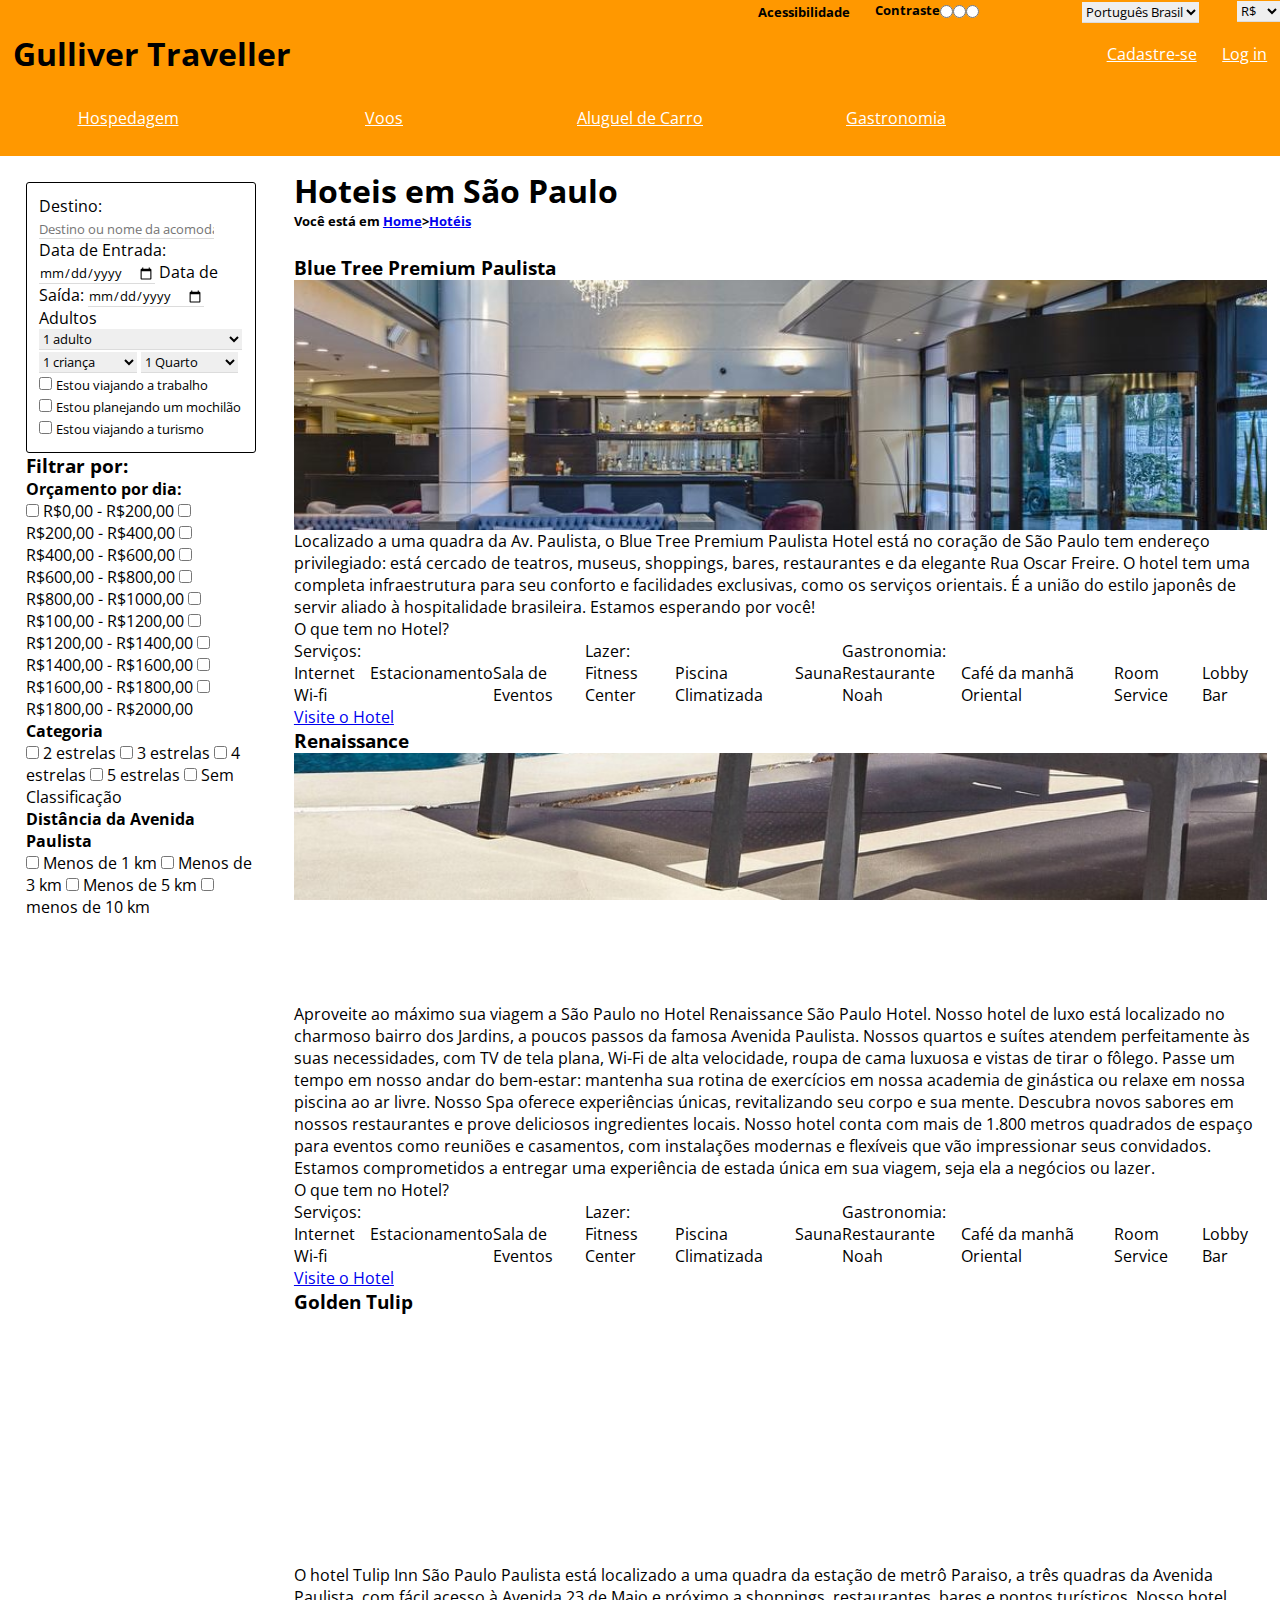
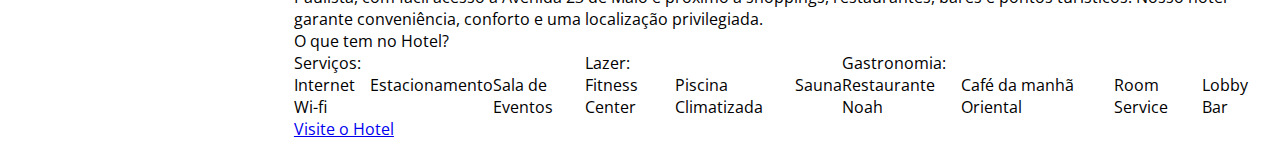
==== index.html @ 21f1c584 "estilização geral" ====
<!DOCTYPE html>
<html lang="pt-br">

<head>
    <meta charset="UTF-8">
    <meta http-equiv="X-UA-Compatible" content="IE=edge">
    <meta name="viewport" content="width=device-width, initial-scale=1.0">
    <title>Hotéis - Gulliver Traveller</title>
    <link rel="stylesheet" href="./css/style.css">
    <link rel="stylesheet" href="https://cdnjs.cloudflare.com/ajax/libs/font-awesome/5.15.3/css/all.min.css"
        integrity="sha512-iBBXm8fW90+nuLcSKlbmrPcLa0OT92xO1BIsZ+ywDWZCvqsWgccV3gFoRBv0z+8dLJgyAHIhR35VZc2oM/gI1w=="
        crossorigin="anonymous" />
</head>

<body>
    <!-- CABEÇALHO -->
    <header class="cabecalho">
        <!-- ACESSIBILIDADE -->
        <section class="acessibilidade">
            <h2>Acessibilidade</h2>
            <div class="acessibilidade__contraste">
                <!-- 3 contrastes para a aplicação -->
                <h5>Contraste</h5>
                <label class="contraste1">
                    <input type="radio" name="radio">
                </label>
                <label class="contraste2">
                    <input type="radio" name="radio">
                </label>
                <label class="contraste3">
                    <input type="radio" name="radio">
                </label>
            </div>
            <div class="acessibilidade__fonte">
                <div class="acessibilidade__fonte--menos">
                    <i class="fas fa-search-minus"></i>
                </div>
                <div class="acessibilidade__fonte--mais">
                    <i class="fas fa-search-plus"></i>
                </div>
            </div>
            <div class="acessibilidade__idioma">
                <select name="idiomas" id="idiomas">
                    <option value="pt-br">Português Brasil</option>
                    <option value="en">Inglês</option>
                    <option value="sp">Espanhol</option>
                    <option value="fr">Francês</option>
                </select>
            </div>
            <div class="acessibilidade__moeda"></div>
                <select name="moeda" id="moeda">
                    <option value="real">R$</option>
                    <option value="dollar">US$</option>
                    <option value="euro">€</i></option>
                    <option value="libra">£</i></option>
                </select>
            </section>
            <!-- LOGO, CADASTRO, LOG IN -->
        <section class="homeLogin">
            <div class="homeLogin__logo">
                <h1>Gulliver Traveller</h1>
            </div>
            <ul>
                <li class="homeLogin__item"><a href="#">Cadastre-se</a></li>
                <li class="homeLogin__item"><a href="#">Log in</a></li>
            </ul>
        </section>
        <!-- BARRA DE NAVEGAÇÃO  -->
        <nav class="navbar">
            <ul>
                <li class="navbar__item"><a href="#"><i class="fas fa-bed"></i> Hospedagem</a></li>
                <li class="navbar__item"><a href="#"><i class="fas fa-plane-departure"></i> Voos</a></li>
                <li class="navbar__item"><a href="#"><i class="fas fa-plane-departure"></i> Aluguel de Carro</a></li>
                <li class="navbar__item"><a href="#"><i class="fas fa-utensils"></i> Gastronomia</a></li>
            </ul>
        </nav>
    </header>
    <main>
        <aside class="leftbar">
            <section class="pesquisar">
                <form action="#">
                    <label for="destino">Destino:</label>
                    <input type="text" placeholder="Destino ou nome da acomodação" id="destino">
                    <label for="dataEntrada">Data de Entrada:</label>
                    <input type="date" id="dataEntrada">
                    <label for="dataSaida">Data de Saída:</label>
                    <input type="date" id="dataSaida">
                    <label for="adultos">Adultos</label>
                    <select name="adultos" id="adultos" class="pesquisar__adultos">
                        <option value="adult1">1 adulto</option>
                        <option value="adult2">2 adulto</option>
                        <option value="adult3">3 adulto</option>
                        <option value="adult4">4 adulto</option>
                        <option value="adult5">5 adulto</option>
                        <option value="adult6">6 adulto</option>
                        <option value="adult7">7 adulto</option>
                        <option value="adult8">8 adulto</option>
                        <option value="adult9">9 adulto</option>
                        <option value="adult10">10 adulto</option>
                        <option value="adult11">11 adulto</option>
                        <option value="adult12">12 adulto</option>
                        <option value="adult13">13 adulto</option>
                        <option value="adult14">14 adulto</option>
                        <option value="adult15">15 adulto</option>
                        <option value="adult16">16 adulto</option>
                        <option value="adult17">17 adulto</option>
                        <option value="adult18">18 adulto</option>
                        <option value="adult19">19 adulto</option>
                        <option value="adult20">20 adulto</option>
                    </select>
                    <select name="criancas" id="criancas" class="pesquisar__criancas">
                        <option value="crianca1">1 criança</option>
                        <option value="crianca2">2 crianças</option>
                        <option value="crianca3">3 crianças</option>
                        <option value="crianca4">4 crianças</option>
                        <option value="crianca5">5 crianças</option>
                        <option value="crianca6">6 crianças</option>
                        <option value="crianca7">7 crianças</option>
                        <option value="crianca8">8 crianças</option>
                        <option value="crianca9">9 crianças</option>
                        <option value="crianca10">10 crianças</option>
                        <option value="crianca11">11 crianças</option>
                        <option value="crianca12">12 crianças</option>
                        <option value="crianca13">13 crianças</option>
                        <option value="crianca14">14 crianças</option>
                        <option value="crianca15">15 crianças</option>
                        <option value="crianca16">16 crianças</option>
                        <option value="crianca17">17 crianças</option>
                        <option value="crianca18">18 crianças</option>
                        <option value="crianca19">19 crianças</option>
                        <option value="crianca20">20 crianças</option>
                    </select>
                    <select name="quartos" id="quartos" class="pesquisar__quartos">
                        <option value="quarto1">1 Quarto</option>
                        <option value="quarto2">2 Quartos</option>
                        <option value="quarto3">3 Quartos</option>
                        <option value="quarto4">4 Quartos</option>
                        <option value="quarto5">5 Quartos</option>
                        <option value="quarto6">6 Quartos</option>
                        <option value="quarto7">7 Quartos</option>
                        <option value="quarto8">8 Quartos</option>
                        <option value="quarto9">9 Quartos</option>
                        <option value="quarto10">10 Quartos</option>
                    </select>
                    <article class="tipodeviagem">
                        <div class="trabalho">
                            <input type="checkbox" id="trabalho">
                            <label for="trabalho">Estou viajando a trabalho</label>
                        </div>
                        <div class="mochilao">
                            <input type="checkbox" id="mochilao">
                            <label for="mochilao">Estou planejando um mochilão</label>
                        </div>
                        <div class="turismo">
                            <input type="checkbox" id="trabalho">
                            <label for="trabalho">Estou viajando a turismo</label>
                        </div>
                    </article>
                </form>
            </section>
            <section class="filtros">
                <h3>Filtrar por:</h3>
                <div class="preco">
                    <h4>Orçamento por dia:</h4>
                    <div class="preco__opcoes"></div>
                    <input type="checkbox" name="preco" id="ate200">
                    <label for="ate200">R$0,00 - R$200,00</label>
                    <input type="checkbox" name="preco" id="ate400">
                    <label for="ate400">R$200,00 - R$400,00</label>
                    <input type="checkbox" name="preco" id="ate600">
                    <label for="ate600">R$400,00 - R$600,00</label>
                    <input type="checkbox" name="preco" id="ate800">
                    <label for="ate800">R$600,00 - R$800,00</label>
                    <input type="checkbox" name="preco" id="ate1000">
                    <label for="ate1000">R$800,00 - R$1000,00</label>
                    <input type="checkbox" name="preco" id="ate1200">
                    <label for="ate1200">R$100,00 - R$1200,00</label>
                    <input type="checkbox" name="preco" id="ate1400">
                    <label for="ate1400">R$1200,00 - R$1400,00</label>
                    <input type="checkbox" name="preco" id="ate1600">
                    <label for="ate1600">R$1400,00 - R$1600,00</label>
                    <input type="checkbox" name="preco" id="ate1800">
                    <label for="ate1800">R$1600,00 - R$1800,00</label>
                    <input type="checkbox" name="preco" id="ate2000">
                    <label for="ate2000">R$1800,00 - R$2000,00</label>
                </div>
                </div>
                <div class="categoria">
                    <h4>Categoria</h4>
                    <input type="checkbox" name="categoria" id="2estrelas">
                    <label for="2estrelas">2 estrelas</label>
                    <input type="checkbox" name="categoria" id="3eestrelas">
                    <label for="3eestrelas">3 estrelas</label>
                    <input type="checkbox" name="categoria" id="4estrelas">
                    <label for="4estrelas">4 estrelas</label>
                    <input type="checkbox" name="categoria" id="5estrelas">
                    <label for="5estrelas">5 estrelas</label>
                    <input type="checkbox" name="categoria" id="semClassificacao">
                    <label for="semClassificacao">Sem Classificação</label>
                </div>
                <div class="distancia">
                    <h4>Distância da Avenida Paulista</h4>
                        <input type="checkbox" name="categoria" id="1km">
                        <label for="1km">Menos de 1 km</label>
                        <input type="checkbox" name="categoria" id="3km">
                        <label for="3km">Menos de 3 km</label>
                        <input type="checkbox" name="categoria" id="5km">
                        <label for="5km">Menos de 5 km</label>
                        <input type="checkbox" name="categoria" id="10km">
                        <label for="10km">menos de 10 km</label>
                </div>
            </section>
        </aside>
        <!-- CONTEÚDO PRINCIPAL -->
        <section class="content">
            <div class="ondeestou">
                <h1>Hoteis em São Paulo</h1>
                <h2>Você está em <a href="#">Home</a>><a href="#">Hotéis</a>
            </div>

            <h3>Blue Tree Premium Paulista </h3>
            <div class="hot">
                <div class="parallax__bluetree">

                </div>
                <!-- <img src="../imgs/hoteis/blutree.png" alt=""> -->
                <div class="txt">
                    <p>Localizado a uma quadra da Av. Paulista, o Blue Tree Premium Paulista Hotel está no coração de
                        São Paulo tem endereço privilegiado: está cercado de teatros, museus, shoppings, bares,
                        restaurantes e da elegante Rua Oscar Freire. O hotel tem uma completa infraestrutura para seu
                        conforto e facilidades exclusivas, como os serviços orientais. É a união do estilo japonês de
                        servir aliado à hospitalidade brasileira. Estamos esperando por você!</p>
                    <p>O que tem no Hotel?</p>
                    <ul class="list__servicos">
                        <li>
                            <div class="list__header">Serviços:</div>
                            <ul class="list__item">
                                <li>Internet Wi-fi</li>
                                <li>Estacionamento</li>
                                <li>Sala de Eventos</li>
                            </ul>
                        </li>
                        <li>
                            <div class="list__header">Lazer:</div>
                            <ul class="list__item">
                                <li>Fitness Center</li>
                                <li>Piscina Climatizada</li>
                                <li>Sauna</li>
                            </ul>
                        </li>
                        <li>
                            <div class="list__header">Gastronomia:</div>
                            <ul class="list__item">
                                <li>Restaurante Noah</li>
                                <li>Café da manhã Oriental</li>
                                <li>Room Service</li>
                                <li>Lobby Bar</li>
                            </ul>
                        </li>
                    </ul>
                    <a href="https://www.bluetree.com.br/hotel/blue-tree-premium-paulista/" target="_blank">Visite o
                        Hotel</a>
                </div>
            </div>
            <h3>Renaissance</h3>
            <div class="hot">
                <div class="parallax__renaissance">

                </div>
                <!-- <img src="../imgs/hoteis/renaissance.jpg" alt=""> -->
                <div class="txt">
                    <p>Aproveite ao máximo sua viagem a São Paulo no Hotel Renaissance São Paulo Hotel. Nosso hotel de
                        luxo está localizado no charmoso bairro dos Jardins, a poucos passos da famosa Avenida Paulista.
                        Nossos quartos e suítes atendem perfeitamente às suas necessidades, com TV de tela plana, Wi-Fi
                        de alta velocidade, roupa de cama luxuosa e vistas de tirar o fôlego. Passe um tempo em nosso
                        andar do bem-estar: mantenha sua rotina de exercícios em nossa academia de ginástica ou relaxe
                        em nossa piscina ao ar livre. Nosso Spa oferece experiências únicas, revitalizando seu corpo e
                        sua mente. Descubra novos sabores em nossos restaurantes e prove deliciosos ingredientes locais.
                        Nosso hotel conta com mais de 1.800 metros quadrados de espaço para eventos como reuniões e
                        casamentos, com instalações modernas e flexíveis que vão impressionar seus convidados. Estamos
                        comprometidos a entregar uma experiência de estada única em sua viagem, seja ela a negócios ou
                        lazer.</p>
                    <p>O que tem no Hotel?</p>
                    <ul class="list__servicos">
                        <li>
                            <div class="list__header">Serviços:</div>
                            <ul class="list__item">
                                <li>Internet Wi-fi</li>
                                <li>Estacionamento</li>
                                <li>Sala de Eventos</li>
                            </ul>
                        </li>
                        <li>
                            <div class="list__header">Lazer:</div>
                            <ul class="list__item">
                                <li>Fitness Center</li>
                                <li>Piscina Climatizada</li>
                                <li>Sauna</li>
                            </ul>
                        </li>
                        <li>
                            <div class="list__header">Gastronomia:</div>
                            <ul class="list__item">
                                <li>Restaurante Noah</li>
                                <li>Café da manhã Oriental</li>
                                <li>Room Service</li>
                                <li>Lobby Bar</li>
                            </ul>
                        </li>
                    </ul>
                    <a href="https://www.marriott.com.br/hotels/travel/saobr-renaissance-sao-paulo-hotel/"
                        target="_blank">Visite o Hotel</a>
                </div>
            </div>
            <h3>Golden Tulip</h3>
            <div class="hot">
                <div class="parallax__goldentulip">

                </div>
                <!-- <img src="../imgs/hoteis/renaissance.jpg" alt=""> -->
                <div class="txt">
                    <p>O hotel Tulip Inn São Paulo Paulista está localizado a uma quadra da estação de metrô Paraiso, a
                        três quadras da Avenida Paulista, com fácil acesso à Avenida 23 de Maio e próximo a shoppings,
                        restaurantes, bares e pontos turísticos. Nosso hotel garante conveniência, conforto e uma
                        localização privilegiada.</p>
                    <p>O que tem no Hotel?</p>
                    <ul class="list__servicos">
                        <li>
                            <div class="list__header">Serviços:</div>
                            <ul class="list__item">
                                <li>Internet Wi-fi</li>
                                <li>Estacionamento</li>
                                <li>Sala de Eventos</li>
                            </ul>
                        </li>
                        <li>
                            <div class="list__header">Lazer:</div>
                            <ul class="list__item">
                                <li>Fitness Center</li>
                                <li>Piscina Climatizada</li>
                                <li>Sauna</li>
                            </ul>
                        </li>
                        <li>
                            <div class="list__header">Gastronomia:</div>
                            <ul class="list__item">
                                <li>Restaurante Noah</li>
                                <li>Café da manhã Oriental</li>
                                <li>Room Service</li>
                                <li>Lobby Bar</li>
                            </ul>
                        </li>
                    </ul>
                    <a href="https://tulip-inn-sao-paulo-paulista.goldentulip.com/pt-br/" target="_blank">Visite o
                        Hotel</a>
                </div>
            </div>
        </section>
    </main>
</body>

</html>
---- css/style.css ----
@import url('https://fonts.googleapis.com/css2?family=Open+Sans:ital,wght@0,400;0,700;1,400&display=swap');

* {
    margin: 0;
    padding: 0;
    box-sizing: border-box;
    font-family: 'Open Sans', sans-serif;
}

.cabecalho {
    background-color: #ff9800;
}

.acessibilidade {
    display: flex;
    justify-content: flex-end;
    align-items: center;
}
.acessibilidade h2, .acessibilidade div{
    margin: 0 1vw;
}
.acessibilidade h2{
    font-size: 0.8em;
}
.acessibilidade__contraste, .acessibilidade__fonte {
    display: flex;
}


.homeLogin {
    display: flex;
    justify-content: space-between;
}

.homeLogin__logo,
.homeLogin__item {
    display: flex;
    align-items: center;
    justify-content: center;
    margin: 1vh 1vw;
}
.homeLogin__item a{
    color: #fff;
}
ul {
    display: flex;
    list-style: none;
}

main {
    display: flex;
}

.navbar__item {
    width: 20vw;
    height: 8vh;
    display: flex;
    justify-content: center;
    align-items: flex-end;
    padding-bottom: 3vh;
    
}

.navbar__item>a{
    color: #fff;
}
.navbar__item:hover{
    background-color: orangered;
    border-bottom: 1vh solid #fff;
}

.leftbar {
    margin: 2vw;
}

.pesquisar form {
    border: 1px solid black;
    padding: 1vw;
    border-radius: 3px;
}

.trabalho label,
.mochilao label,
.turismo label {
    font-size: .8em;
}

.pesquisar input,
select {
    border: none;
    border-bottom: 1px solid gainsboro;
}

.pesquisar__adultos {
    display: block;
    width: 100%;
}

.pesquisar__criancas {
    width: 48%;
}

.pesquisar__quartos {
    width: 48%;
}

/* CONTEUDO */
.content{
    padding: 1vw;
}
.ondeestou{
    margin-bottom: 2vw;
}
.ondeestou h2{
    font-size: 0.8em;
}
.parallax__renaissance {
    /* The image used */
    background-image: url("../img/hoteis/renaissance.jpg");

    /* Set a specific height */
    min-height: 250px;

    /* Create the parallax scrolling effect */
    background-attachment: fixed;
    background-position: center;
    background-repeat: no-repeat;
    background-size: cover;
}

.parallax__bluetree {
    background-image: url("../img/hoteis/bluetree1.jpg");
    min-height: 250px;
    background-attachment: fixed;
    background-position: center;
    background-repeat: no-repeat;
    background-size: cover;
}

.parallax__goldentulip {
    background-image: url("../img/hoteis/goldentulip.jpg");
    min-height: 250px;
    background-attachment: fixed;
    background-position: center;
    background-repeat: no-repeat;
    background-size: cover;
}
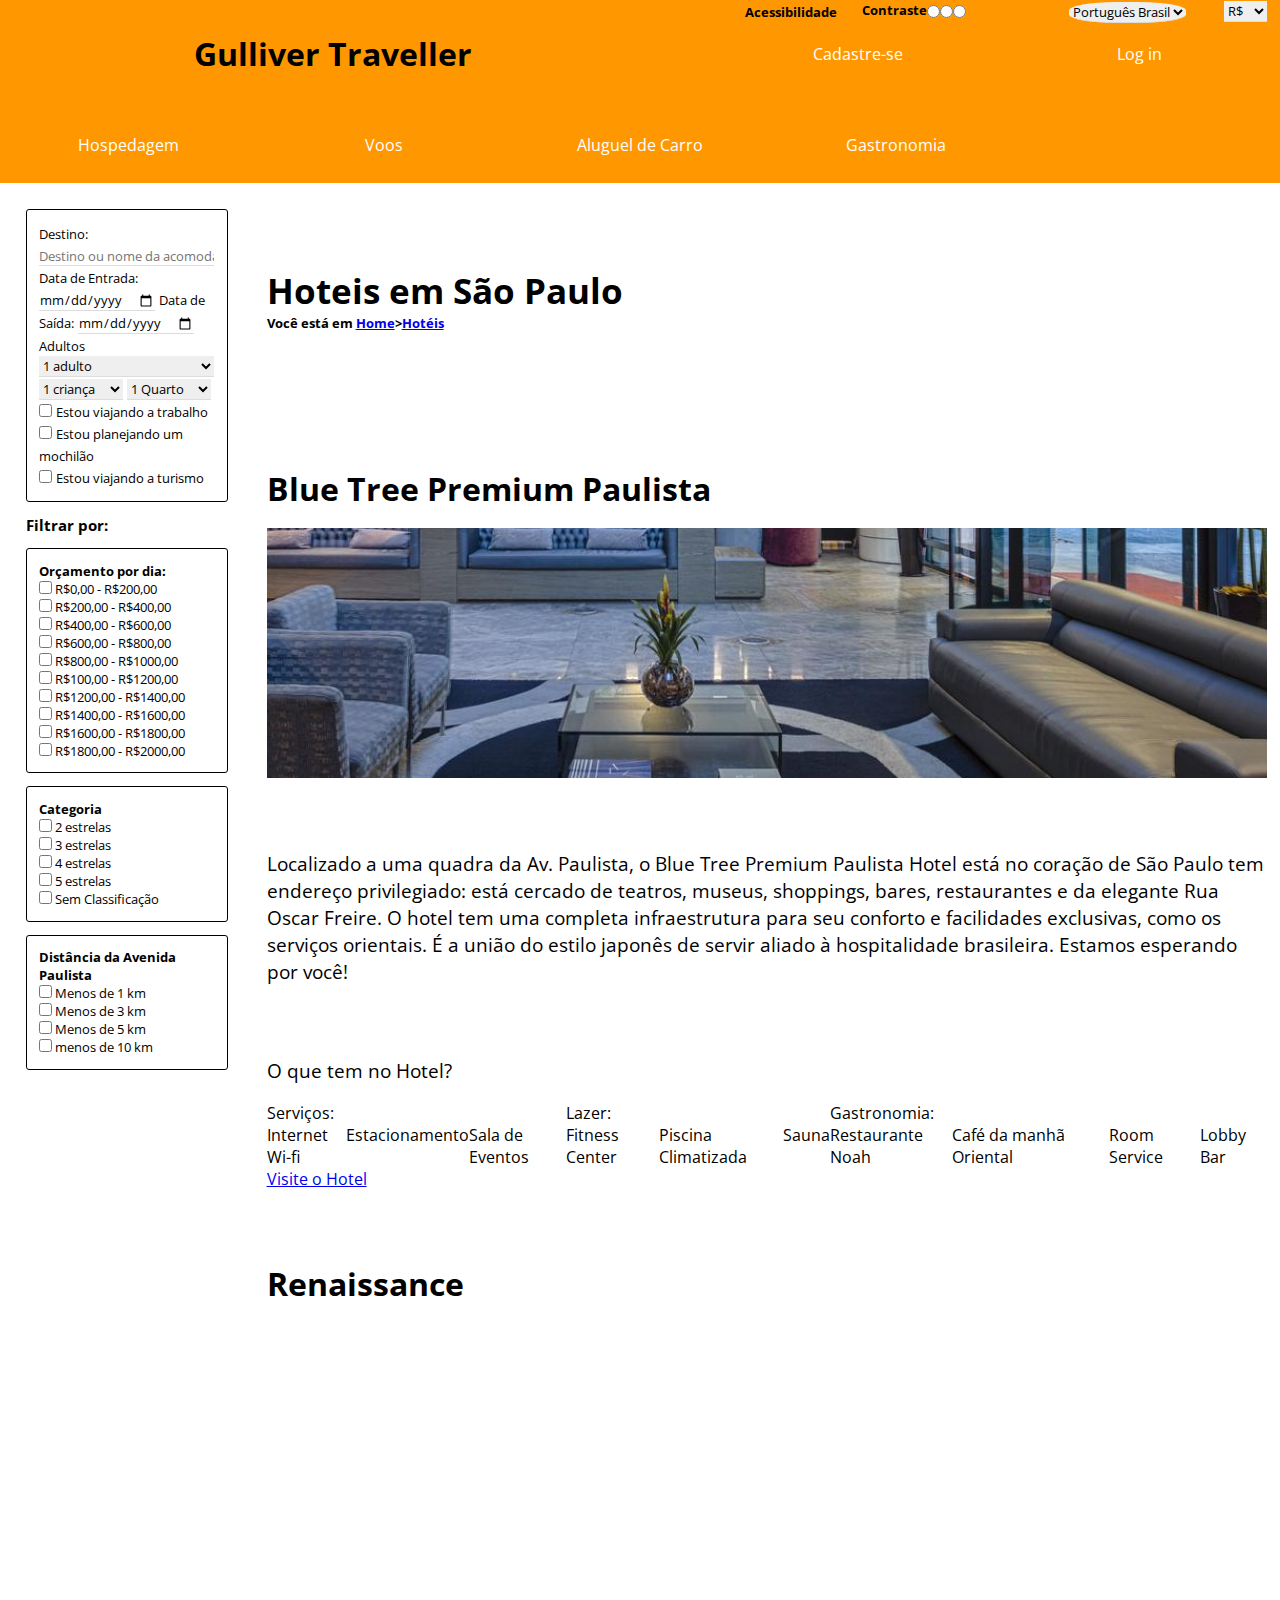
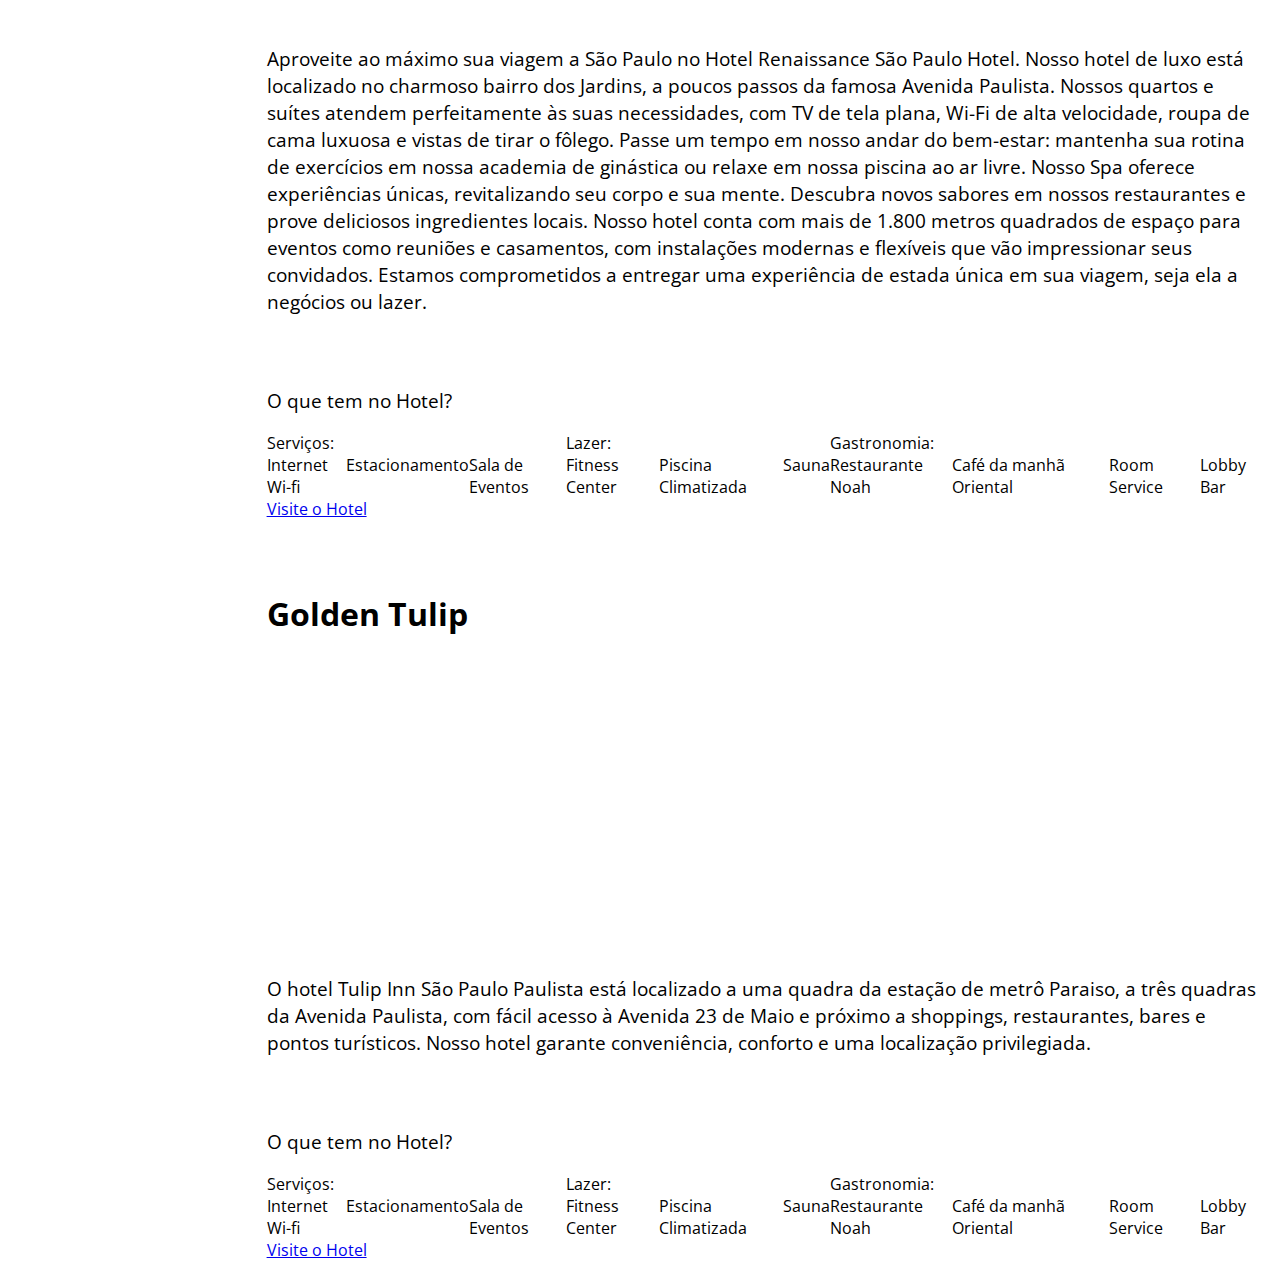
==== commit c1bf005a: "proximo passo, media query!" ====
--- a/index.html
+++ b/index.html
@@ -163,51 +163,89 @@
                 <div class="preco">
                     <h4>Orçamento por dia:</h4>
                     <div class="preco__opcoes"></div>
-                    <input type="checkbox" name="preco" id="ate200">
-                    <label for="ate200">R$0,00 - R$200,00</label>
-                    <input type="checkbox" name="preco" id="ate400">
-                    <label for="ate400">R$200,00 - R$400,00</label>
-                    <input type="checkbox" name="preco" id="ate600">
-                    <label for="ate600">R$400,00 - R$600,00</label>
-                    <input type="checkbox" name="preco" id="ate800">
-                    <label for="ate800">R$600,00 - R$800,00</label>
-                    <input type="checkbox" name="preco" id="ate1000">
-                    <label for="ate1000">R$800,00 - R$1000,00</label>
-                    <input type="checkbox" name="preco" id="ate1200">
-                    <label for="ate1200">R$100,00 - R$1200,00</label>
-                    <input type="checkbox" name="preco" id="ate1400">
-                    <label for="ate1400">R$1200,00 - R$1400,00</label>
-                    <input type="checkbox" name="preco" id="ate1600">
-                    <label for="ate1600">R$1400,00 - R$1600,00</label>
-                    <input type="checkbox" name="preco" id="ate1800">
-                    <label for="ate1800">R$1600,00 - R$1800,00</label>
-                    <input type="checkbox" name="preco" id="ate2000">
-                    <label for="ate2000">R$1800,00 - R$2000,00</label>
+                    <div class="linha">
+                        <input type="checkbox" name="preco" id="ate200">
+                        <label for="ate200">R$0,00 - R$200,00</label>
+                    </div>
+                    <div class="linha">
+                        <input type="checkbox" name="preco" id="ate400">
+                        <label for="ate400">R$200,00 - R$400,00</label>
+                    </div>
+                    <div class="linha">
+                        <input type="checkbox" name="preco" id="ate600">
+                        <label for="ate600">R$400,00 - R$600,00</label>
+                    </div>
+                    <div class="linha">
+                        <input type="checkbox" name="preco" id="ate800">
+                        <label for="ate800">R$600,00 - R$800,00</label>
+                    </div>
+                    <div class="linha">
+                        <input type="checkbox" name="preco" id="ate1000">
+                        <label for="ate1000">R$800,00 - R$1000,00</label>
+                    </div>
+                    <div class="linha">
+                        <input type="checkbox" name="preco" id="ate1200">
+                        <label for="ate1200">R$100,00 - R$1200,00</label>
+                    </div>
+                    <div class="linha">
+                        <input type="checkbox" name="preco" id="ate1400">
+                        <label for="ate1400">R$1200,00 - R$1400,00</label>
+                    </div>
+                    <div class="linha">
+                        <input type="checkbox" name="preco" id="ate1600">
+                        <label for="ate1600">R$1400,00 - R$1600,00</label>
+                    </div>
+                    <div class="linha">
+                        <input type="checkbox" name="preco" id="ate1800">
+                        <label for="ate1800">R$1600,00 - R$1800,00</label>
+                    </div>
+                    <div class="linha">
+                        <input type="checkbox" name="preco" id="ate2000">
+                        <label for="ate2000">R$1800,00 - R$2000,00</label>
+                    </div>
                 </div>
                 </div>
                 <div class="categoria">
                     <h4>Categoria</h4>
-                    <input type="checkbox" name="categoria" id="2estrelas">
-                    <label for="2estrelas">2 estrelas</label>
-                    <input type="checkbox" name="categoria" id="3eestrelas">
-                    <label for="3eestrelas">3 estrelas</label>
-                    <input type="checkbox" name="categoria" id="4estrelas">
-                    <label for="4estrelas">4 estrelas</label>
-                    <input type="checkbox" name="categoria" id="5estrelas">
-                    <label for="5estrelas">5 estrelas</label>
-                    <input type="checkbox" name="categoria" id="semClassificacao">
-                    <label for="semClassificacao">Sem Classificação</label>
+                    <div class="linha">
+                        <input type="checkbox" name="categoria" id="2estrelas">
+                        <label for="2estrelas">2 estrelas</label>
+                    </div>
+                    <div class="linha">
+                        <input type="checkbox" name="categoria" id="3eestrelas">
+                        <label for="3eestrelas">3 estrelas</label>
+                    </div>
+                    <div class="linha">
+                        <input type="checkbox" name="categoria" id="4estrelas">
+                        <label for="4estrelas">4 estrelas</label>
+                    </div>
+                    <div class="linha">
+                        <input type="checkbox" name="categoria" id="5estrelas">
+                        <label for="5estrelas">5 estrelas</label>
+                    </div>
+                    <div class="linha">
+                        <input type="checkbox" name="categoria" id="semClassificacao">
+                        <label for="semClassificacao">Sem Classificação</label>
+                    </div>
                 </div>
                 <div class="distancia">
                     <h4>Distância da Avenida Paulista</h4>
-                        <input type="checkbox" name="categoria" id="1km">
-                        <label for="1km">Menos de 1 km</label>
-                        <input type="checkbox" name="categoria" id="3km">
-                        <label for="3km">Menos de 3 km</label>
-                        <input type="checkbox" name="categoria" id="5km">
-                        <label for="5km">Menos de 5 km</label>
-                        <input type="checkbox" name="categoria" id="10km">
-                        <label for="10km">menos de 10 km</label>
+                        <div class="linha">
+                            <input type="checkbox" name="categoria" id="1km">
+                            <label for="1km">Menos de 1 km</label>
+                        </div>
+                        <div class="linha">
+                            <input type="checkbox" name="categoria" id="3km">
+                            <label for="3km">Menos de 3 km</label>
+                        </div>
+                        <div class="linha">
+                            <input type="checkbox" name="categoria" id="5km">
+                            <label for="5km">Menos de 5 km</label>
+                        </div>
+                        <div class="linha">
+                            <input type="checkbox" name="categoria" id="10km">
+                            <label for="10km">menos de 10 km</label>
+                        </div>
                 </div>
             </section>
         </aside>
--- a/css/style.css
+++ b/css/style.css
@@ -15,6 +15,7 @@
     display: flex;
     justify-content: flex-end;
     align-items: center;
+    margin-right: 1vw;
 }
 .acessibilidade h2, .acessibilidade div{
     margin: 0 1vw;
@@ -24,6 +25,10 @@
 }
 .acessibilidade__contraste, .acessibilidade__fonte {
     display: flex;
+    margin-right: 1em;
+}
+.acessibilidade__idioma select, .acessibilidade__moeda select{
+    border-radius: 40%;
 }
 
 
@@ -38,9 +43,18 @@
     align-items: center;
     justify-content: center;
     margin: 1vh 1vw;
+    width: 20vw;
+}
+.homeLogin__logo{
+    width: 50vw;
 }
 .homeLogin__item a{
     color: #fff;
+    text-decoration: none;
+}
+.homeLogin__item:hover{
+    background-color: orangered;
+    border-bottom: 1vh solid #fff;
 }
 ul {
     display: flex;
@@ -53,7 +67,7 @@
 
 .navbar__item {
     width: 20vw;
-    height: 8vh;
+    height: 11vh;
     display: flex;
     justify-content: center;
     align-items: flex-end;
@@ -63,6 +77,7 @@
 
 .navbar__item>a{
     color: #fff;
+    text-decoration: none;
 }
 .navbar__item:hover{
     background-color: orangered;
@@ -96,20 +111,43 @@
     width: 100%;
 }
 
-.pesquisar__criancas {
+.pesquisar__criancas, .pesquisar__quartos{
     width: 48%;
+    font-size:0.8em;
 }
 
-.pesquisar__quartos {
-    width: 48%;
+
+/* FILTROS */
+.filtros{
+    padding: 1vw 0;
+    font-size: 0.8em;
 }
-
+.preco, .categoria, .distancia{
+    border: 1px solid black;
+    padding: 1vw;
+    border-radius: 3px;
+    margin: 1em 0;
+}
+.linha{
+    display: block;
+}
+form label{
+    font-size: 0.8em;
+}
 /* CONTEUDO */
 .content{
     padding: 1vw;
 }
+.content h3{
+    font-size: 2em;
+    margin: 8vh 0 2vh;
+}
 .ondeestou{
-    margin-bottom: 2vw;
+    margin-bottom: 15vh;
+}
+.ondeestou h1{
+    font-size: 2.2em;
+    margin-top: 2em;
 }
 .ondeestou h2{
     font-size: 0.8em;
@@ -145,3 +183,8 @@
     background-repeat: no-repeat;
     background-size: cover;
 }
+
+.txt p{
+    font-size: 1.2em;
+    margin: 8vh 0 2vh;
+}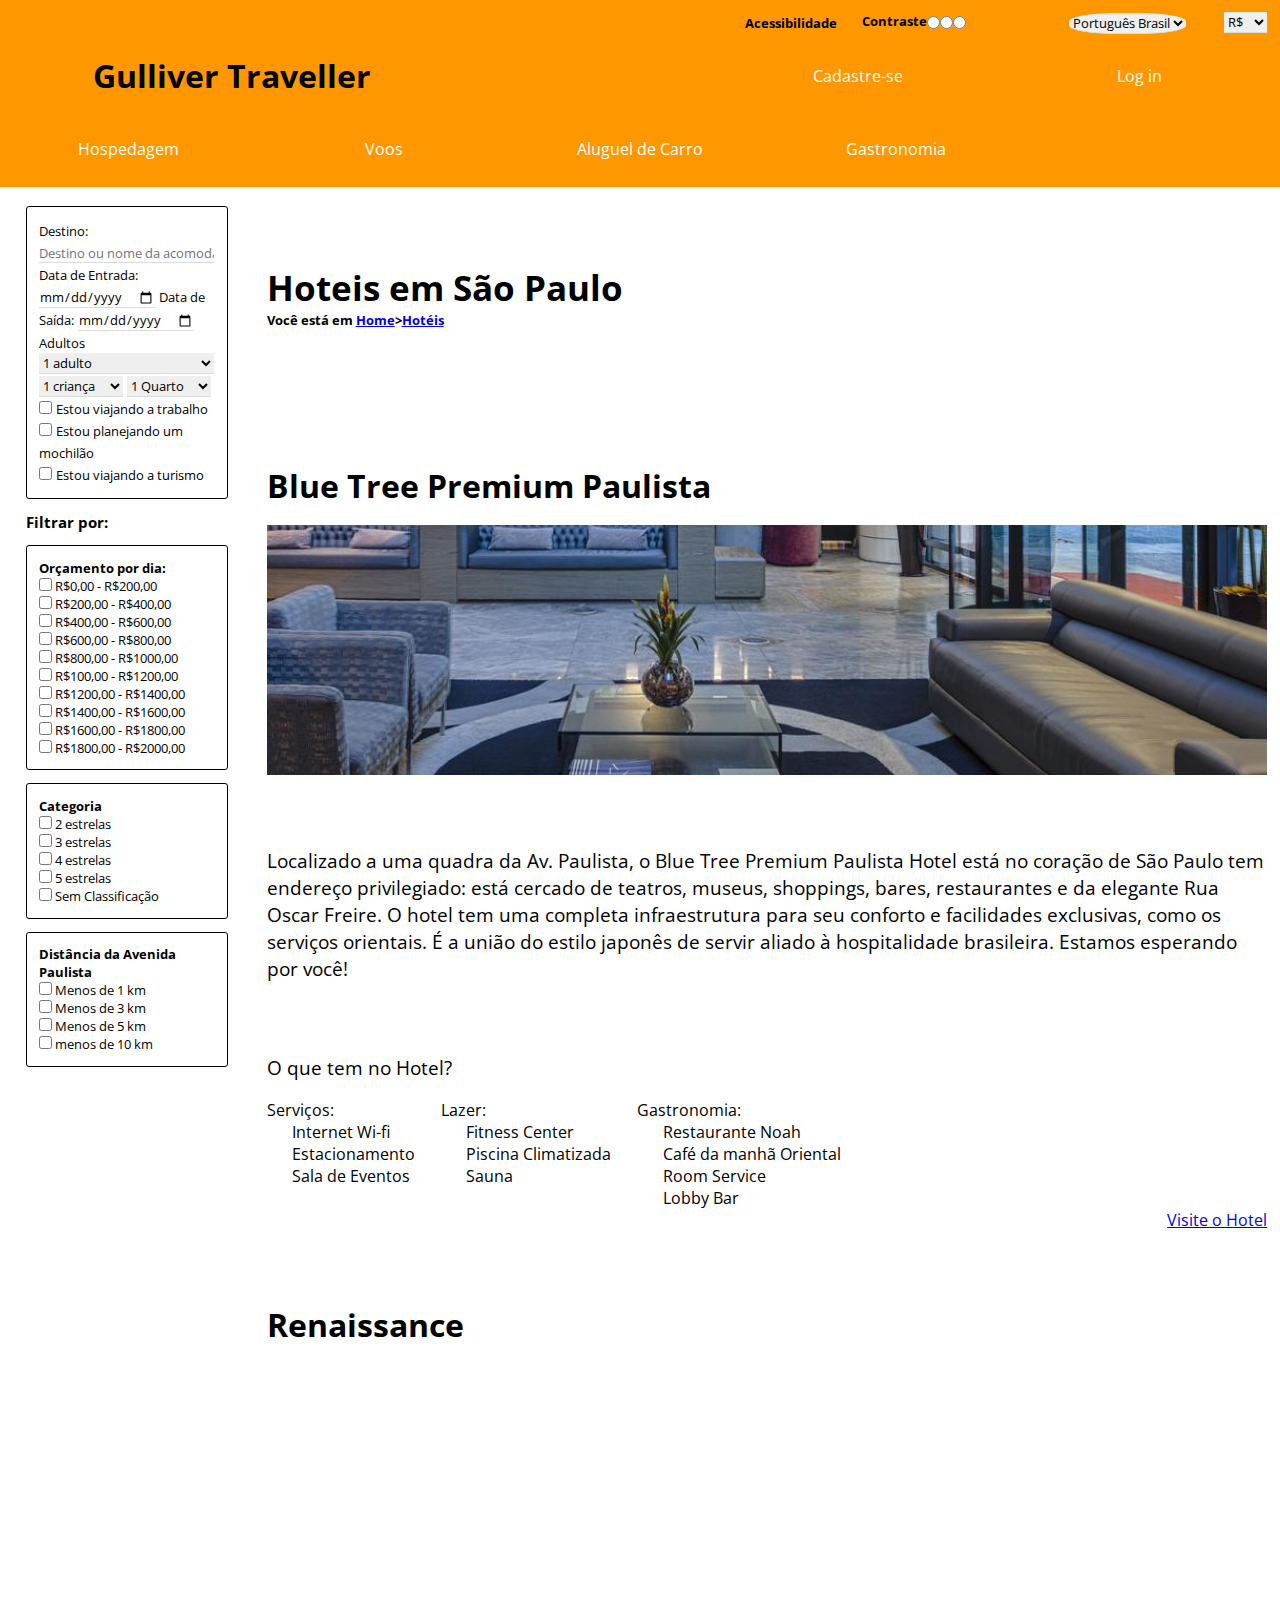
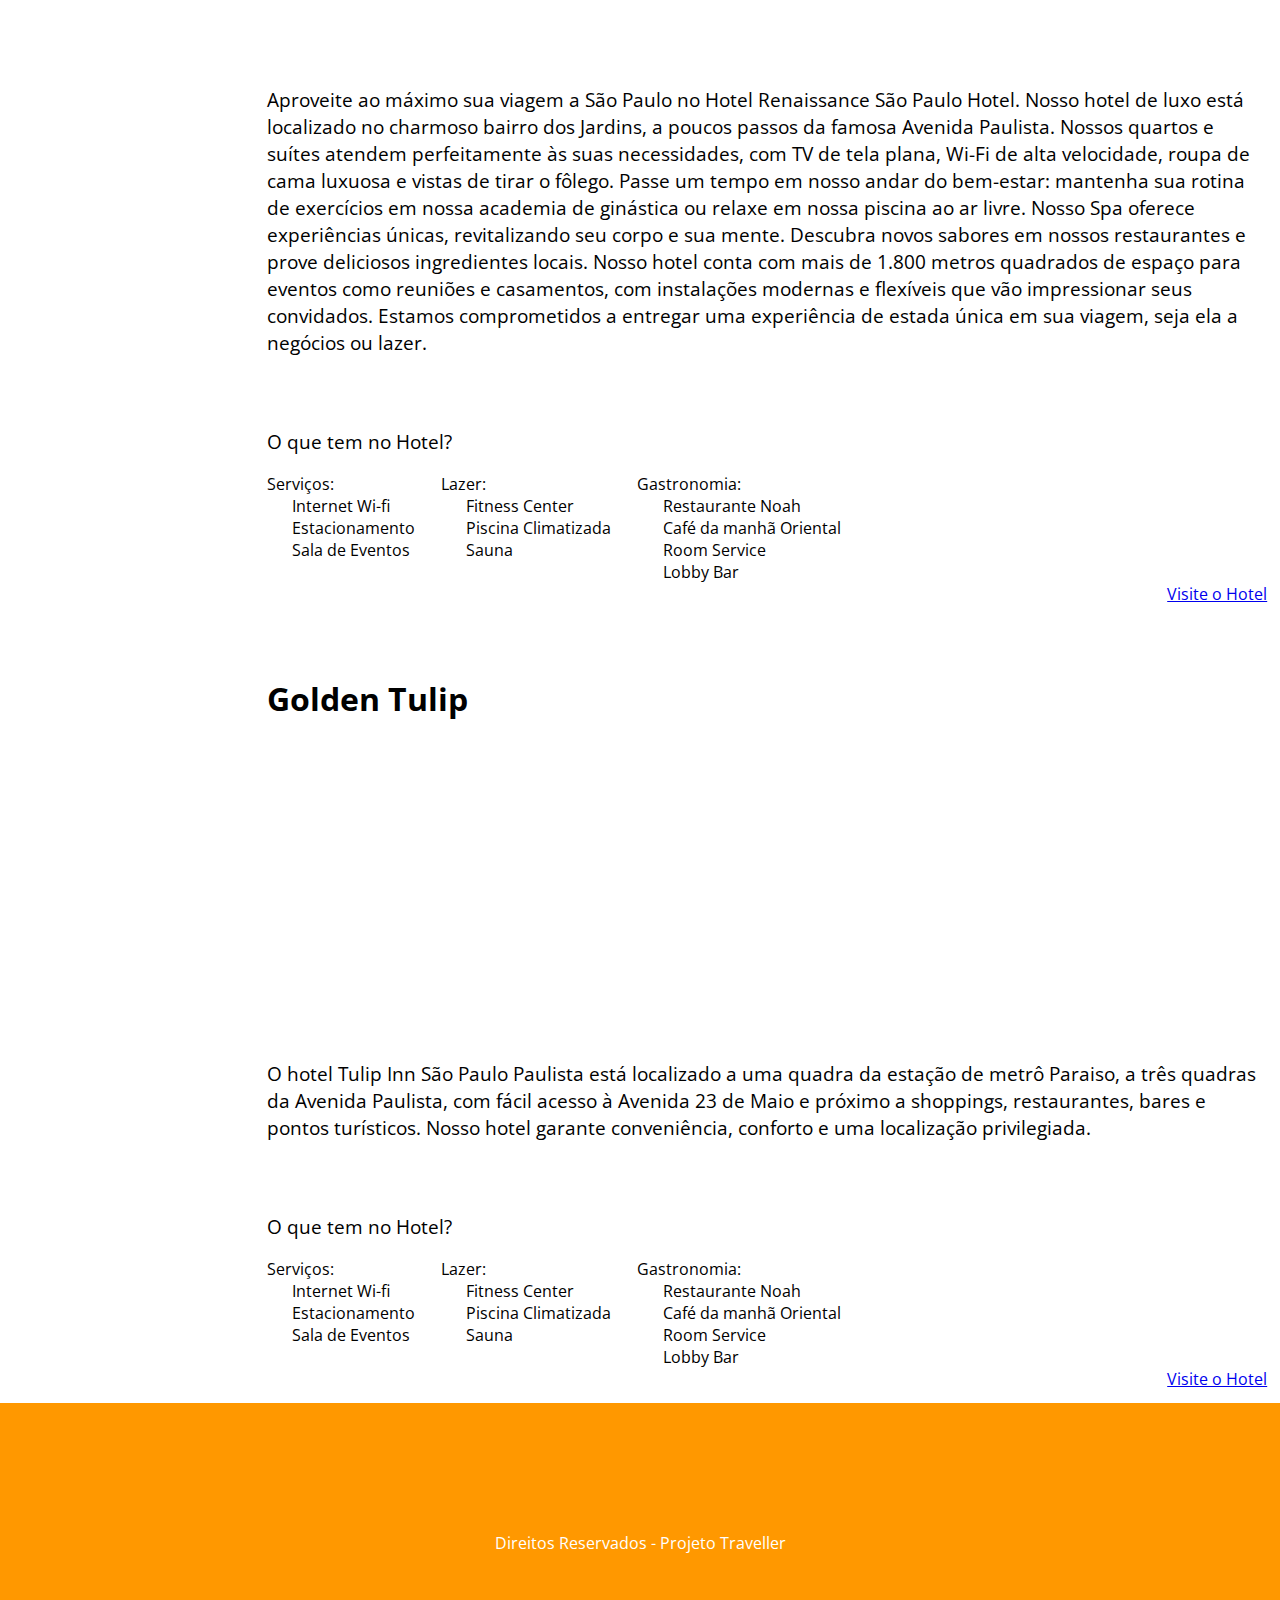
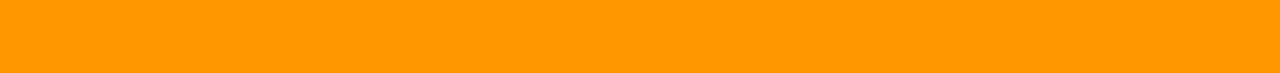
==== commit c3b8f69c: "aplicação responsiva" ====
--- a/index.html
+++ b/index.html
@@ -395,6 +395,17 @@
             </div>
         </section>
     </main>
+    <footer>
+        <ul>
+            <li><i class="fab fa-facebook"></i></li>
+            <li><i class="fab fa-twitter"></i></li>
+            <li><i class="fab fa-instagram"></i></li>
+            <li><i class="fab fa-pinterest"></i></li>
+        </ul>
+        <p>Direitos Reservados - Projeto Traveller</p>
+    </footer>
+
+
 </body>
 
 </html>--- a/css/style.css
+++ b/css/style.css
@@ -9,6 +9,9 @@
 
 .cabecalho {
     background-color: #ff9800;
+    position: fixed;
+    top: 0;
+    width: 100%;
 }
 
 .acessibilidade {
@@ -47,6 +50,8 @@
 }
 .homeLogin__logo{
     width: 50vw;
+    justify-content: start;
+    padding-left: 5em;
 }
 .homeLogin__item a{
     color: #fff;
@@ -63,11 +68,14 @@
 
 main {
     display: flex;
-}
-
+    margin-top: 20vh;
+}
+.acessibilidade{
+    height: 5vh;
+}
 .navbar__item {
     width: 20vw;
-    height: 11vh;
+    height: 9vh;
     display: flex;
     justify-content: center;
     align-items: flex-end;
@@ -83,7 +91,6 @@
     background-color: orangered;
     border-bottom: 1vh solid #fff;
 }
-
 .leftbar {
     margin: 2vw;
 }
@@ -153,13 +160,8 @@
     font-size: 0.8em;
 }
 .parallax__renaissance {
-    /* The image used */
     background-image: url("../img/hoteis/renaissance.jpg");
-
-    /* Set a specific height */
     min-height: 250px;
-
-    /* Create the parallax scrolling effect */
     background-attachment: fixed;
     background-position: center;
     background-repeat: no-repeat;
@@ -187,4 +189,83 @@
 .txt p{
     font-size: 1.2em;
     margin: 8vh 0 2vh;
-}+}
+.txt a{
+    display: flex;
+    justify-content: flex-end;
+}
+.list__item{
+    display: block;
+    margin: 0 2vw;
+}
+
+/* RODAPÉ */
+footer{
+    background-color: #ff9800;
+    color: white;
+    height: 30vh;
+    display: flex;
+    justify-content: center;
+    align-items: center;
+    flex-direction: column;
+}
+footer ul{
+    display: flex;
+    justify-content: center;
+    align-items: center;
+    list-style: none;
+}
+ footer ul li{
+    padding: 0.2em;
+    font-size: 1.5em;
+ }
+ footer p{
+    margin: 1em 0;
+ }
+
+/* MEDIA QUERY */
+@media(max-width: 450px){
+    .acessibilidade h2{
+        display: none;
+    }
+    .homeLogin__logo{
+        padding-left: 0;
+    }
+    .homeLogin__logo h1{
+        font-size: 1.2em;
+    }
+    .homeLogin__item a{
+        font-size: 0.8em;
+    }
+    .navbar ul, aside{
+        display: none;
+    }
+    /* CABEÇALHO */
+    .ondeestou{
+        margin-bottom: 0;
+    }
+    .ondeestou h1{
+        font-size: 1em;
+        margin: 0;
+    }
+    .ondeestou h2{
+        display: none;
+    }
+    .content h3{
+        margin: 0;
+        font-size: 1.2em;
+    }
+    .txt{
+        font-size: 0.8em;
+        margin: 0;
+        }
+    .txt p{
+        margin: 0;
+        }
+    .txt a{
+        justify-content: center;
+        background-color: orange;
+        width: 100%;
+        text-decoration: none;
+    }
+} 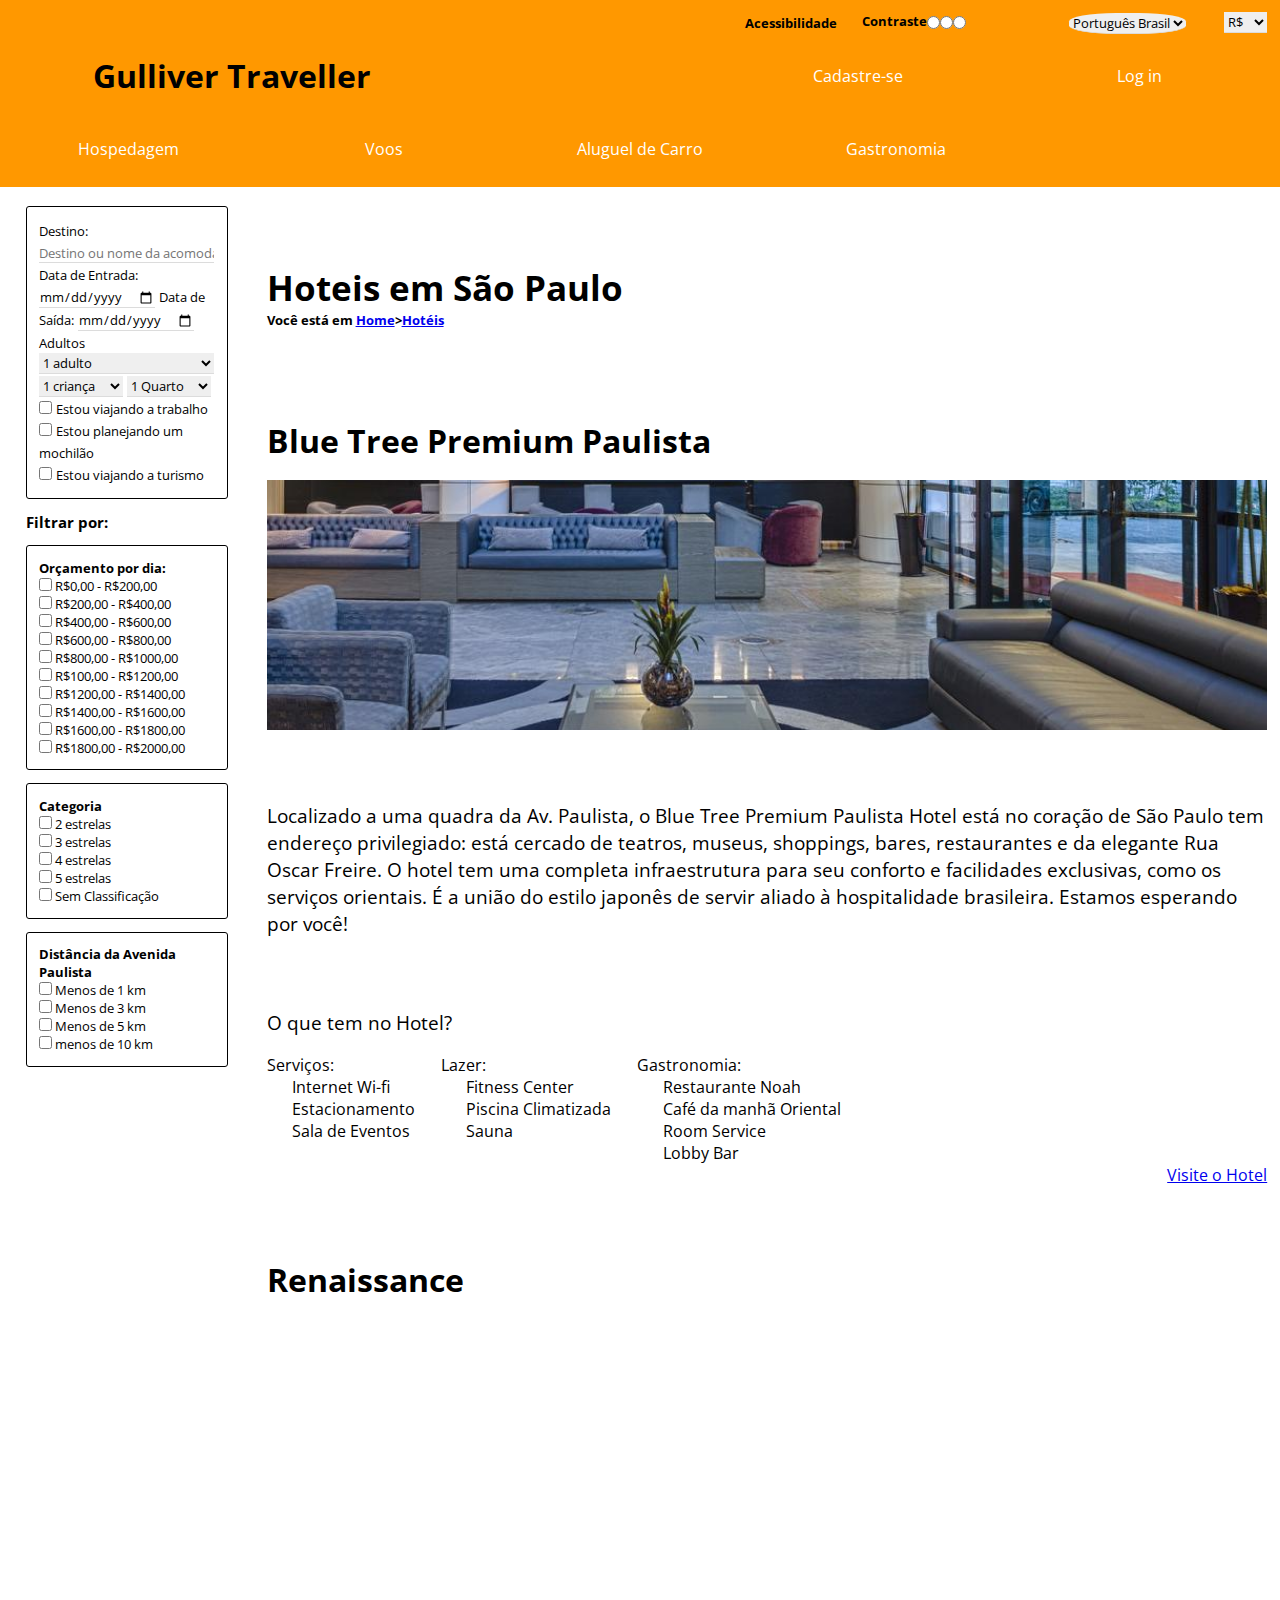
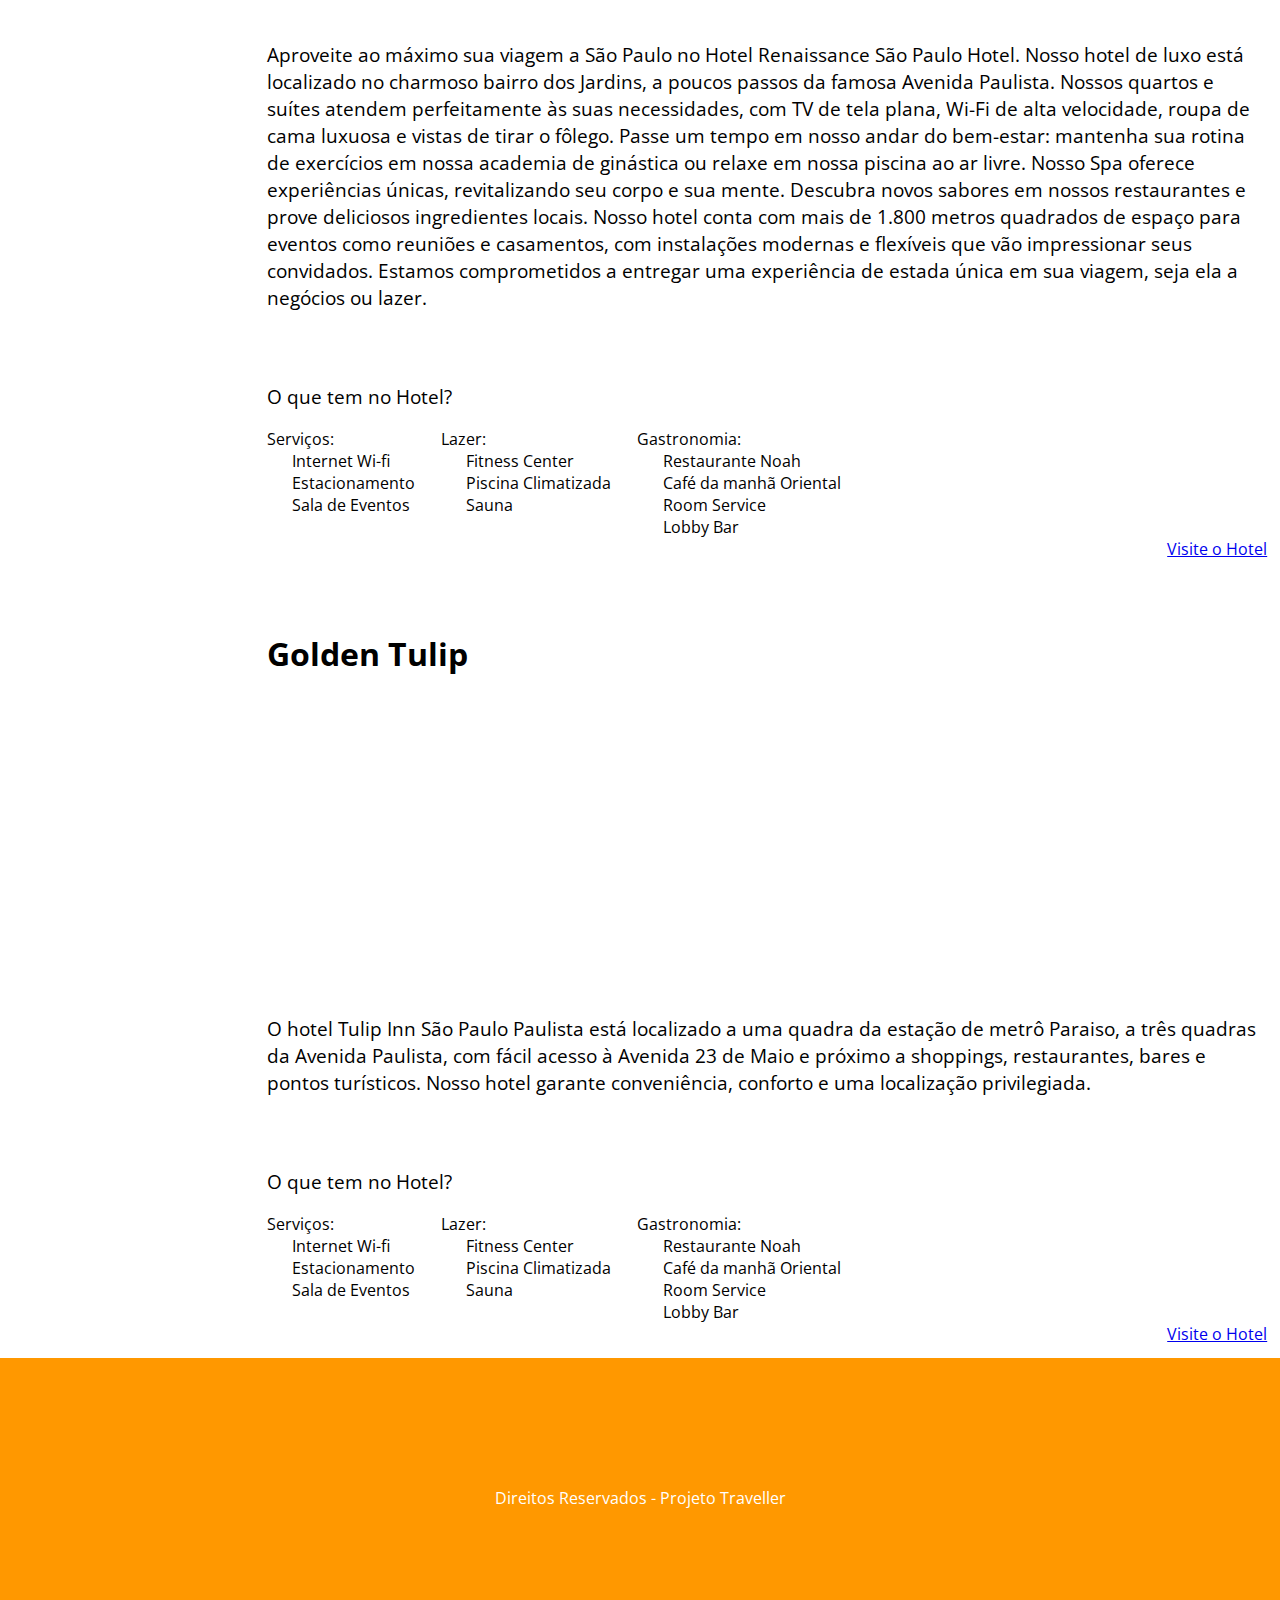
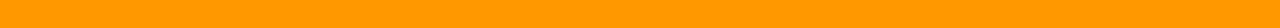
==== commit 7f0c4e6d: "temos alguns poucos bugs, mas vai rolar de entregar bonito" ====
--- a/index.html
+++ b/index.html
@@ -48,14 +48,14 @@
                 </select>
             </div>
             <div class="acessibilidade__moeda"></div>
-                <select name="moeda" id="moeda">
-                    <option value="real">R$</option>
-                    <option value="dollar">US$</option>
-                    <option value="euro">€</i></option>
-                    <option value="libra">£</i></option>
-                </select>
-            </section>
-            <!-- LOGO, CADASTRO, LOG IN -->
+            <select name="moeda" id="moeda">
+                <option value="real">R$</option>
+                <option value="dollar">US$</option>
+                <option value="euro">€</i></option>
+                <option value="libra">£</i></option>
+            </select>
+        </section>
+        <!-- LOGO, CADASTRO, LOG IN -->
         <section class="homeLogin">
             <div class="homeLogin__logo">
                 <h1>Gulliver Traveller</h1>
@@ -66,13 +66,26 @@
             </ul>
         </section>
         <!-- BARRA DE NAVEGAÇÃO  -->
-        <nav class="navbar">
-            <ul>
-                <li class="navbar__item"><a href="#"><i class="fas fa-bed"></i> Hospedagem</a></li>
-                <li class="navbar__item"><a href="#"><i class="fas fa-plane-departure"></i> Voos</a></li>
-                <li class="navbar__item"><a href="#"><i class="fas fa-plane-departure"></i> Aluguel de Carro</a></li>
-                <li class="navbar__item"><a href="#"><i class="fas fa-utensils"></i> Gastronomia</a></li>
-            </ul>
+        <div class="barra__navegacao">
+            <nav class="navbar header__menu">
+                <div class="links">
+                    <ul class="links__menu">
+                        <li class="navbar__item"><a href="#"><i class="fas fa-bed"></i> Hospedagem</a></li>
+                        <li class="navbar__item"><a href="#"><i class="fas fa-plane-departure"></i> Voos</a></li>
+                        <li class="navbar__item"><a href="#"><i class="fas fa-plane-departure"></i> Aluguel de Carro</a>
+                        </li>
+                        <li class="navbar__item"><a href="#"><i class="fas fa-utensils"></i> Gastronomia</a></li>
+                    </ul>
+                    <div class="fechar__hamburguer">
+                        <i class="fas fa-times"></i>
+                    </div>
+                </div>
+                <div class="hamburguer">
+                    <div class="hamburguer__linha"></div>
+                    <div class="hamburguer__linha"></div>
+                    <div class="hamburguer__linha"></div>
+                </div>
+        </div>
         </nav>
     </header>
     <main>
@@ -230,22 +243,22 @@
                 </div>
                 <div class="distancia">
                     <h4>Distância da Avenida Paulista</h4>
-                        <div class="linha">
-                            <input type="checkbox" name="categoria" id="1km">
-                            <label for="1km">Menos de 1 km</label>
-                        </div>
-                        <div class="linha">
-                            <input type="checkbox" name="categoria" id="3km">
-                            <label for="3km">Menos de 3 km</label>
-                        </div>
-                        <div class="linha">
-                            <input type="checkbox" name="categoria" id="5km">
-                            <label for="5km">Menos de 5 km</label>
-                        </div>
-                        <div class="linha">
-                            <input type="checkbox" name="categoria" id="10km">
-                            <label for="10km">menos de 10 km</label>
-                        </div>
+                    <div class="linha">
+                        <input type="checkbox" name="categoria" id="1km">
+                        <label for="1km">Menos de 1 km</label>
+                    </div>
+                    <div class="linha">
+                        <input type="checkbox" name="categoria" id="3km">
+                        <label for="3km">Menos de 3 km</label>
+                    </div>
+                    <div class="linha">
+                        <input type="checkbox" name="categoria" id="5km">
+                        <label for="5km">Menos de 5 km</label>
+                    </div>
+                    <div class="linha">
+                        <input type="checkbox" name="categoria" id="10km">
+                        <label for="10km">menos de 10 km</label>
+                    </div>
                 </div>
             </section>
         </aside>
@@ -404,7 +417,32 @@
         </ul>
         <p>Direitos Reservados - Projeto Traveller</p>
     </footer>
-
+    <script>
+        function toggleMenu() {
+            const hamburguer = document.querySelector('.hamburguer');
+            const fecharHamburguer = document.querySelector('.fechar__hamburguer');
+            const navLinks = document.querySelector('.links__menu');
+            const linksWrapper = document.querySelector('.links');
+            hamburguer.addEventListener('click', () => {
+                navLinks.classList.toggle('open');
+                linksWrapper.classList.toggle('open');
+                hamburguer.classList.toggle('open');
+                fecharHamburguer.style.display = "flex";
+
+            });
+            fecharHamburguer.addEventListener('click', () => {
+                navLinks.classList.toggle('open');
+                fecharHamburguer.style.display = "none";
+                hamburguer.classList.toggle('open');
+                linksWrapper.classList.toggle('open');
+
+            });
+        }
+
+        document.addEventListener("DOMContentLoaded", function () {
+            toggleMenu();
+        });
+    </script>
 
 </body>
 
--- a/css/style.css
+++ b/css/style.css
@@ -20,17 +20,24 @@
     align-items: center;
     margin-right: 1vw;
 }
-.acessibilidade h2, .acessibilidade div{
+
+.acessibilidade h2,
+.acessibilidade div {
     margin: 0 1vw;
 }
-.acessibilidade h2{
+
+.acessibilidade h2 {
     font-size: 0.8em;
 }
-.acessibilidade__contraste, .acessibilidade__fonte {
+
+.acessibilidade__contraste,
+.acessibilidade__fonte {
     display: flex;
     margin-right: 1em;
 }
-.acessibilidade__idioma select, .acessibilidade__moeda select{
+
+.acessibilidade__idioma select,
+.acessibilidade__moeda select {
     border-radius: 40%;
 }
 
@@ -48,19 +55,23 @@
     margin: 1vh 1vw;
     width: 20vw;
 }
-.homeLogin__logo{
+
+.homeLogin__logo {
     width: 50vw;
     justify-content: start;
     padding-left: 5em;
 }
-.homeLogin__item a{
+
+.homeLogin__item a {
     color: #fff;
     text-decoration: none;
 }
-.homeLogin__item:hover{
+
+.homeLogin__item:hover {
     background-color: orangered;
     border-bottom: 1vh solid #fff;
 }
+
 ul {
     display: flex;
     list-style: none;
@@ -70,9 +81,11 @@
     display: flex;
     margin-top: 20vh;
 }
-.acessibilidade{
+
+.acessibilidade {
     height: 5vh;
 }
+
 .navbar__item {
     width: 20vw;
     height: 9vh;
@@ -80,17 +93,19 @@
     justify-content: center;
     align-items: flex-end;
     padding-bottom: 3vh;
-    
-}
-
-.navbar__item>a{
+
+}
+
+.navbar__item>a {
     color: #fff;
     text-decoration: none;
 }
-.navbar__item:hover{
+
+.navbar__item:hover {
     background-color: orangered;
     border-bottom: 1vh solid #fff;
 }
+
 .leftbar {
     margin: 2vw;
 }
@@ -118,47 +133,66 @@
     width: 100%;
 }
 
-.pesquisar__criancas, .pesquisar__quartos{
+.pesquisar__criancas,
+.pesquisar__quartos {
     width: 48%;
-    font-size:0.8em;
+    font-size: 0.8em;
 }
 
 
 /* FILTROS */
-.filtros{
+.filtros {
     padding: 1vw 0;
     font-size: 0.8em;
 }
-.preco, .categoria, .distancia{
+
+.preco,
+.categoria,
+.distancia {
     border: 1px solid black;
     padding: 1vw;
     border-radius: 3px;
     margin: 1em 0;
 }
-.linha{
+
+.linha {
     display: block;
 }
-form label{
+
+form label {
     font-size: 0.8em;
 }
+
+/* HAMBURGUER */
+.hamburguer,
+.hamburguer__links {
+    display: none;
+}
+
+
 /* CONTEUDO */
-.content{
+.content {
     padding: 1vw;
 }
-.content h3{
+
+.content h3 {
     font-size: 2em;
     margin: 8vh 0 2vh;
 }
-.ondeestou{
-    margin-bottom: 15vh;
-}
-.ondeestou h1{
+
+.ondeestou {
+    margin-bottom: 10vh;
+}
+
+.ondeestou h1 {
     font-size: 2.2em;
     margin-top: 2em;
 }
-.ondeestou h2{
+
+.ondeestou h2 {
     font-size: 0.8em;
 }
+
 .parallax__renaissance {
     background-image: url("../img/hoteis/renaissance.jpg");
     min-height: 250px;
@@ -186,21 +220,23 @@
     background-size: cover;
 }
 
-.txt p{
+.txt p {
     font-size: 1.2em;
     margin: 8vh 0 2vh;
 }
-.txt a{
+
+.txt a {
     display: flex;
     justify-content: flex-end;
 }
-.list__item{
+
+.list__item {
     display: block;
     margin: 0 2vw;
 }
 
 /* RODAPÉ */
-footer{
+footer {
     background-color: #ff9800;
     color: white;
     height: 30vh;
@@ -209,63 +245,209 @@
     align-items: center;
     flex-direction: column;
 }
-footer ul{
+
+footer ul {
     display: flex;
     justify-content: center;
     align-items: center;
     list-style: none;
 }
- footer ul li{
+
+footer ul li {
     padding: 0.2em;
     font-size: 1.5em;
- }
- footer p{
+}
+
+footer p {
     margin: 1em 0;
- }
+}
 
 /* MEDIA QUERY */
-@media(max-width: 450px){
-    .acessibilidade h2{
+
+@media(max-width: 1024px) {
+    main {
+        margin-top: 15vh;
+    }
+
+    .ondeestou,
+    .ondeestou h1,
+    .content h3 {
+        margin: 0.2em 0;
+    }
+
+    .txt p {
+        margin: 1em 0;
+    }
+
+    .cabecalho {
+        z-index: 1;
+    }
+
+    .navbar__item {
+        height: 5em;
+    }
+
+    .leftbar {
+        position: fixed;
+        width: 25%;
+    }
+
+    .content {
+        width: 73%;
+        position: absolute;
+        right: 0;
+        z-index: 0;
+        padding-bottom: 21vh;
+    }
+
+    footer {
+        position: fixed;
+        bottom: 0;
+        height: 10vh;
+        width: 100%;
+    }
+}
+
+@media(max-width: 450px) {
+
+    main {
+        margin-top: 11vh;
+    }
+
+    .content {
+        width: 100%;
+        padding-bottom: 12vh;
+    }
+
+    footer {
+        font-size: 0.6em;
+    }
+
+    .acessibilidade h2 {
         display: none;
     }
-    .homeLogin__logo{
+
+    .homeLogin__logo {
         padding-left: 0;
     }
-    .homeLogin__logo h1{
+
+    .homeLogin__logo h1 {
         font-size: 1.2em;
     }
-    .homeLogin__item a{
+
+    .homeLogin__item a {
         font-size: 0.8em;
     }
-    .navbar ul, aside{
+
+    .navbar ul,
+    aside {
         display: none;
     }
+
     /* CABEÇALHO */
-    .ondeestou{
+    .ondeestou {
         margin-bottom: 0;
     }
-    .ondeestou h1{
-        font-size: 1em;
+
+    .ondeestou h1 {
+        font-size: 1.8em;
         margin: 0;
     }
-    .ondeestou h2{
+
+    .ondeestou h2 {
         display: none;
     }
-    .content h3{
+
+    .content h3 {
         margin: 0;
         font-size: 1.2em;
     }
-    .txt{
+
+    .txt {
         font-size: 0.8em;
         margin: 0;
-        }
-    .txt p{
+    }
+
+    .txt p {
         margin: 0;
-        }
-    .txt a{
+    }
+
+    .txt a {
         justify-content: center;
         background-color: orange;
         width: 100%;
         text-decoration: none;
     }
-} +
+    /* hamburguer */
+    .hamburguer__linha {
+        width: 30px;
+        height: 3px;
+        background-color: #000;
+        margin: 5px;
+    }
+
+    .hamburguer {
+        position: absolute;
+        right: 0;
+        cursor: pointer;
+        display: block;
+    }
+
+    .hamburguer__linha {
+        width: 30px;
+        height: 3px;
+        background-color: rgb(0, 0, 0);
+        margin: 5px;
+    }
+    .hamburguer {
+        position: absolute;
+        right: 0;
+        cursor: pointer;
+        background-color: #ffffffe0;
+        border-radius: 3px;
+    }
+
+    .links.open {
+        display: flex;
+        flex-direction: column-reverse;
+        padding: 10px;
+        width: 100%;
+    }
+
+    .links__menu.open {
+        display: flex;
+        flex-direction: column;
+        height: 13em;
+    }
+
+    .fechar__hamburguer {
+        justify-content: flex-end;
+        padding: 3px;
+        display: flex;
+    }
+
+    .hamburguer.open {
+        display: none;
+
+    }
+
+    .barra__navegacao {
+        position: relative;
+    }
+
+    .header__menu {
+        display: flex;
+        flex-direction: column;
+        width: 50vw;
+        align-items: flex-end;
+        position: absolute;
+        right: 0;
+        background-color: orange;
+    } 
+
+    .navbar__item {
+        width: 100%;
+    }
+}
+}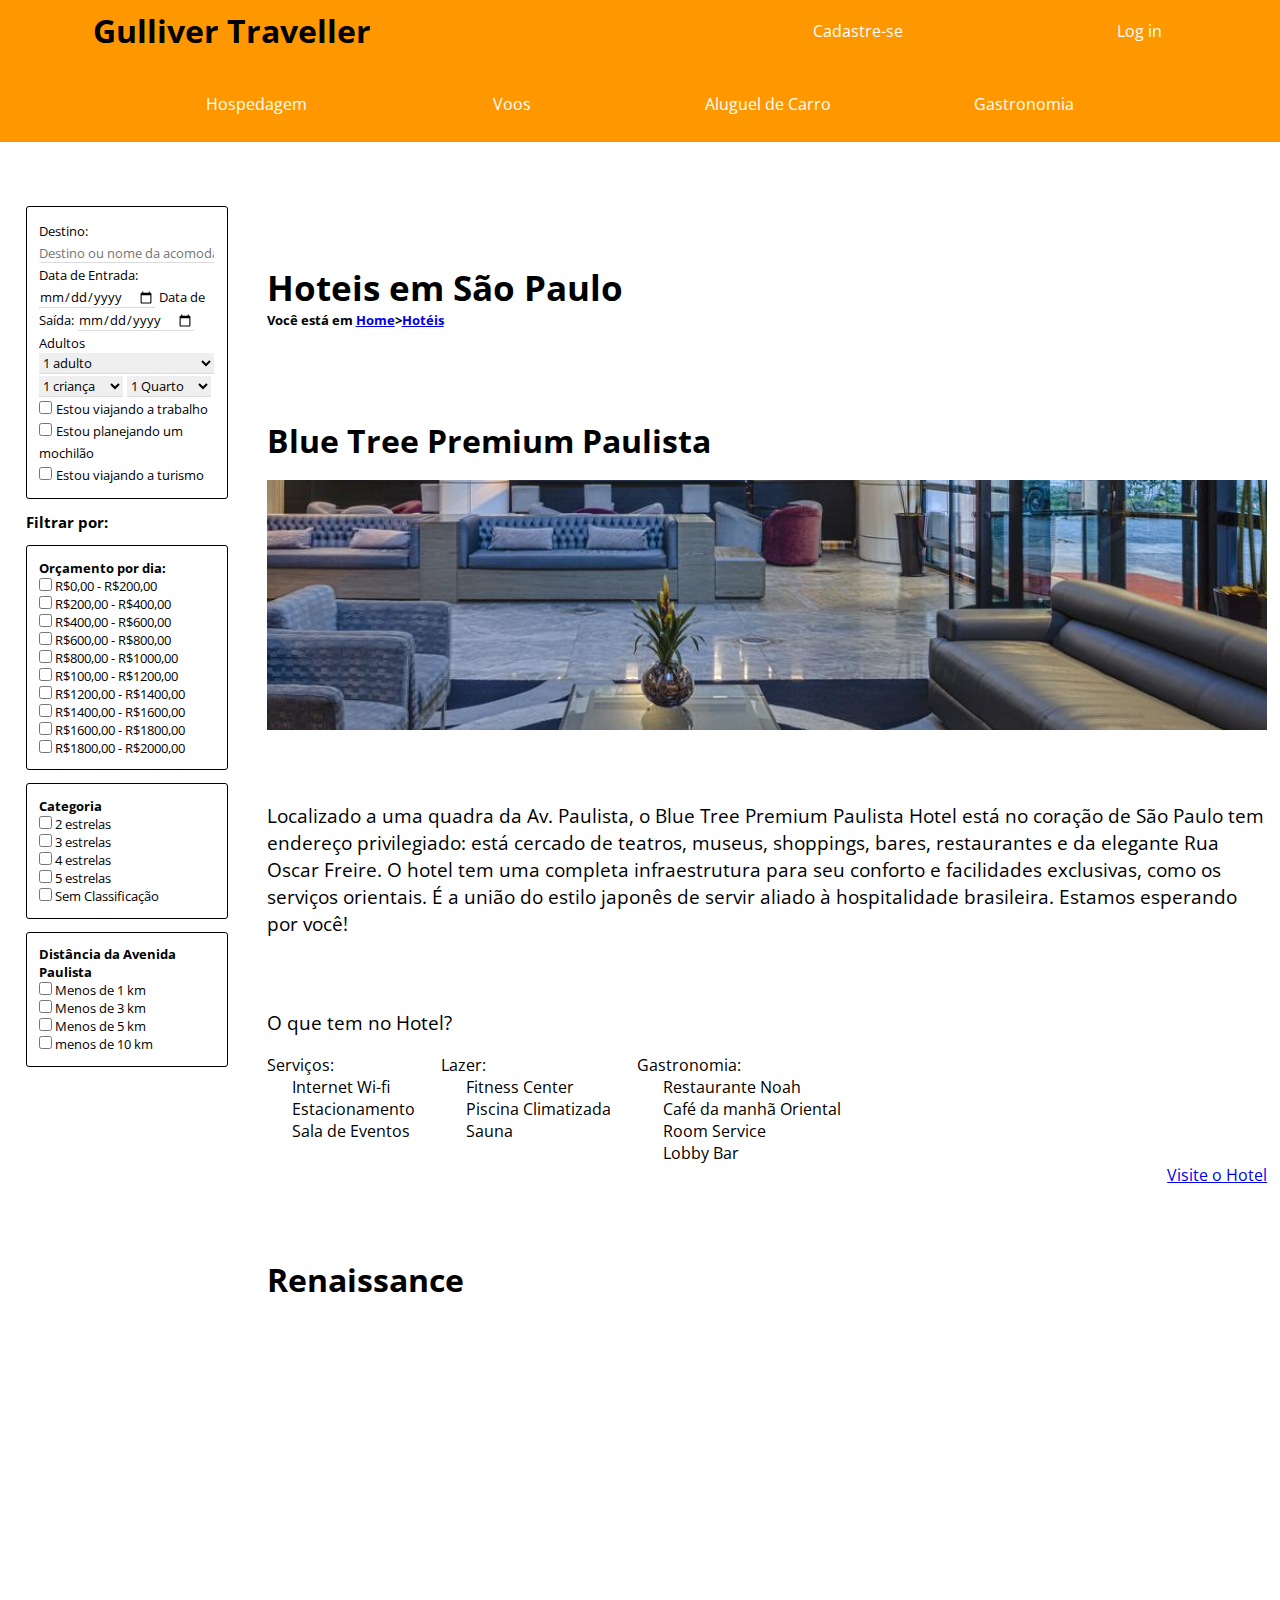
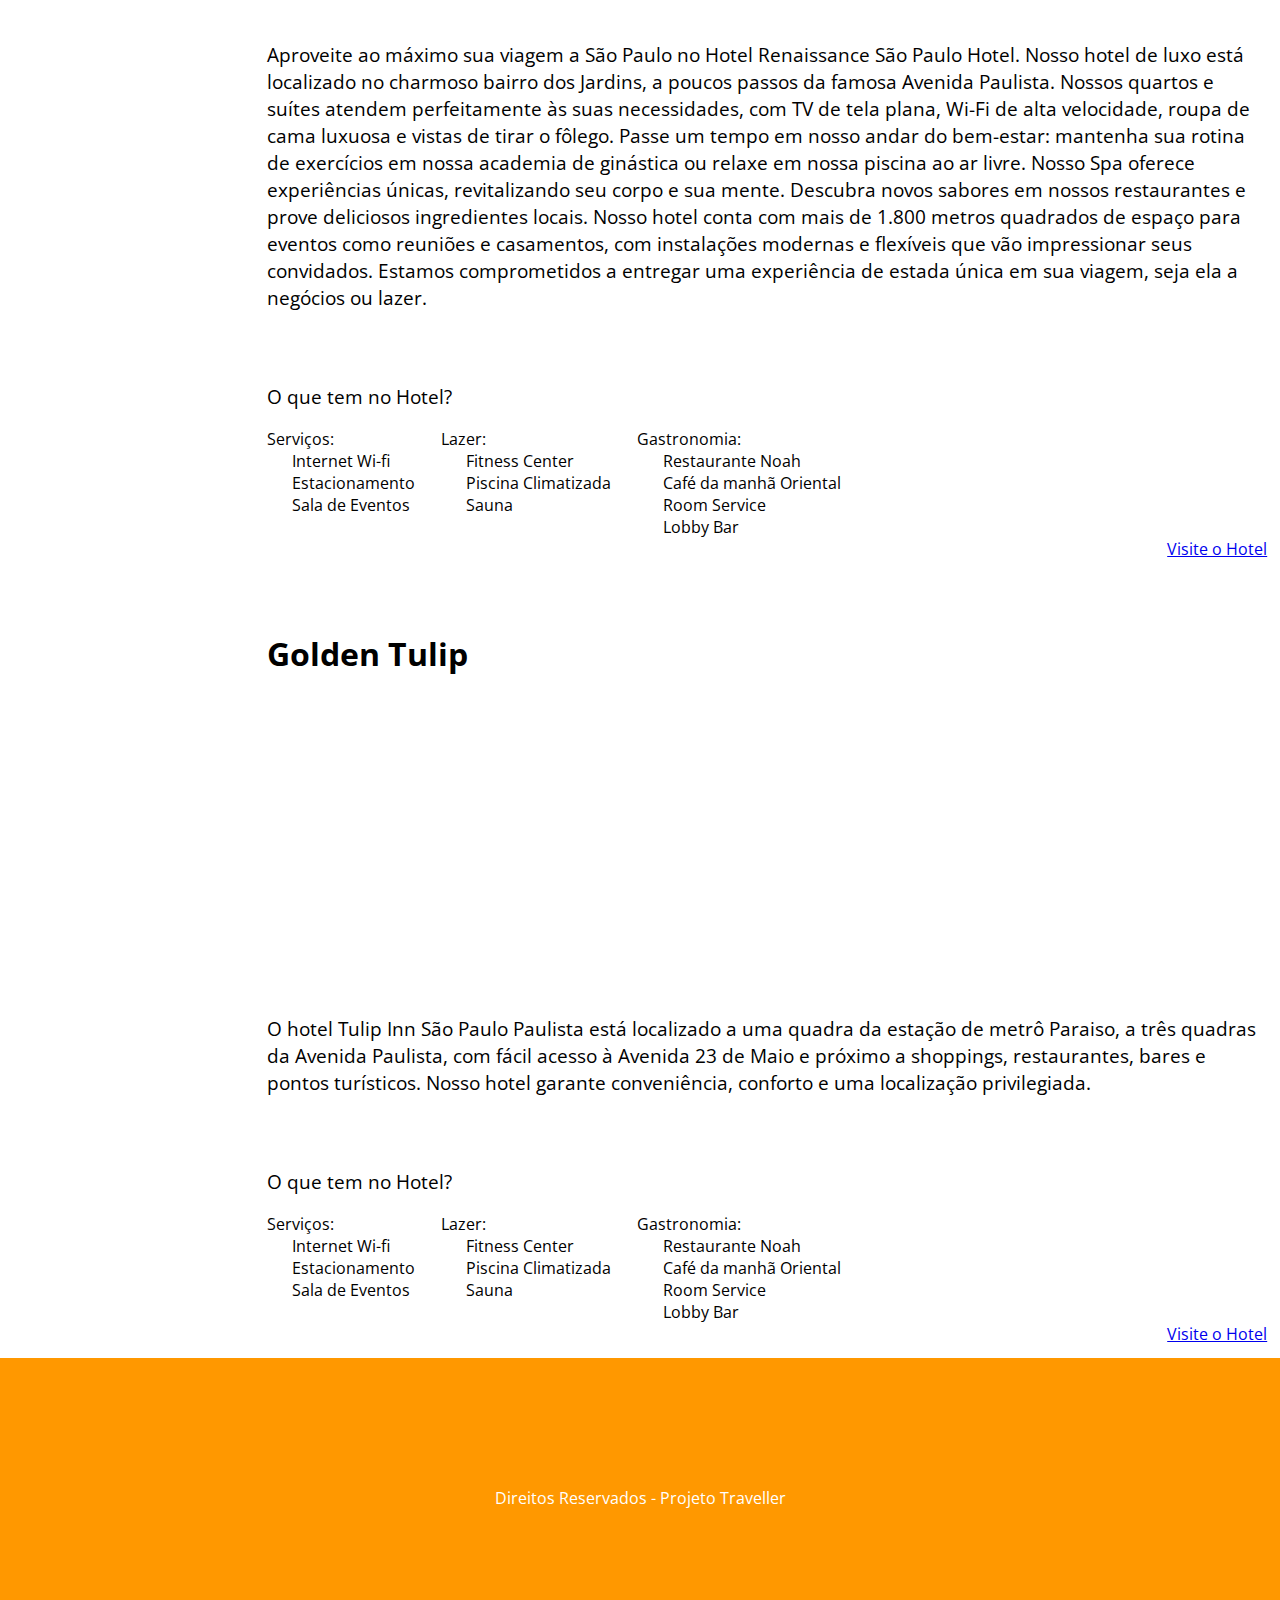
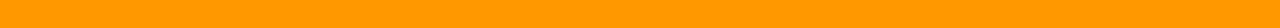
==== commit cefb64dd: "ajuste de html, resposividade e JS para hamburgeur" ====
--- a/index.html
+++ b/index.html
@@ -16,10 +16,10 @@
     <!-- CABEÇALHO -->
     <header class="cabecalho">
         <!-- ACESSIBILIDADE -->
-        <section class="acessibilidade">
+        <!-- <section class="acessibilidade">
             <h2>Acessibilidade</h2>
             <div class="acessibilidade__contraste">
-                <!-- 3 contrastes para a aplicação -->
+           
                 <h5>Contraste</h5>
                 <label class="contraste1">
                     <input type="radio" name="radio">
@@ -54,7 +54,7 @@
                 <option value="euro">€</i></option>
                 <option value="libra">£</i></option>
             </select>
-        </section>
+        </section> -->
         <!-- LOGO, CADASTRO, LOG IN -->
         <section class="homeLogin">
             <div class="homeLogin__logo">
@@ -64,6 +64,11 @@
                 <li class="homeLogin__item"><a href="#">Cadastre-se</a></li>
                 <li class="homeLogin__item"><a href="#">Log in</a></li>
             </ul>
+            <div class="hamburguer">
+                <div class="hamburguer__linha"></div>
+                <div class="hamburguer__linha"></div>
+                <div class="hamburguer__linha"></div>
+            </div>
         </section>
         <!-- BARRA DE NAVEGAÇÃO  -->
         <div class="barra__navegacao">
@@ -80,12 +85,12 @@
                         <i class="fas fa-times"></i>
                     </div>
                 </div>
-                <div class="hamburguer">
+                <!-- <div class="hamburguer">
                     <div class="hamburguer__linha"></div>
                     <div class="hamburguer__linha"></div>
                     <div class="hamburguer__linha"></div>
                 </div>
-        </div>
+        </div> -->
         </nav>
     </header>
     <main>
--- a/css/style.css
+++ b/css/style.css
@@ -61,15 +61,13 @@
     justify-content: start;
     padding-left: 5em;
 }
-
 .homeLogin__item a {
     color: #fff;
     text-decoration: none;
 }
 
-.homeLogin__item:hover {
-    background-color: orangered;
-    border-bottom: 1vh solid #fff;
+.homeLogin__item a:hover {
+    color:#000;
 }
 
 ul {
@@ -105,7 +103,12 @@
     background-color: orangered;
     border-bottom: 1vh solid #fff;
 }
-
+.fechar__hamburguer{
+    display: none;
+}
+.links__menu{
+   justify-content: center;
+}
 .leftbar {
     margin: 2vw;
 }
@@ -311,7 +314,7 @@
 @media(max-width: 450px) {
 
     main {
-        margin-top: 11vh;
+        margin-top: 6vh;
     }
 
     .content {
@@ -326,7 +329,9 @@
     .acessibilidade h2 {
         display: none;
     }
-
+.homeLogin{
+    justify-content: start;
+}
     .homeLogin__logo {
         padding-left: 0;
     }
@@ -334,7 +339,12 @@
     .homeLogin__logo h1 {
         font-size: 1.2em;
     }
-
+    .homeLogin__item{
+        width: 19vw;
+    }
+    .homeLogin__logo{
+        width: 40vw;
+    }
     .homeLogin__item a {
         font-size: 0.8em;
     }
@@ -377,15 +387,12 @@
         background-color: orange;
         width: 100%;
         text-decoration: none;
+        padding: 0.4em;
+    color: white;
     }
 
     /* hamburguer */
-    .hamburguer__linha {
-        width: 30px;
-        height: 3px;
-        background-color: #000;
-        margin: 5px;
-    }
+ 
 
     .hamburguer {
         position: absolute;
@@ -397,7 +404,7 @@
     .hamburguer__linha {
         width: 30px;
         height: 3px;
-        background-color: rgb(0, 0, 0);
+        background-color: rgb(255, 255, 255);
         margin: 5px;
     }
     .hamburguer {
@@ -439,7 +446,6 @@
     .header__menu {
         display: flex;
         flex-direction: column;
-        width: 50vw;
         align-items: flex-end;
         position: absolute;
         right: 0;
@@ -448,6 +454,7 @@
 
     .navbar__item {
         width: 100%;
-    }
-}
+        justify-content: end;
+        padding: 0.4em;
+    }
 }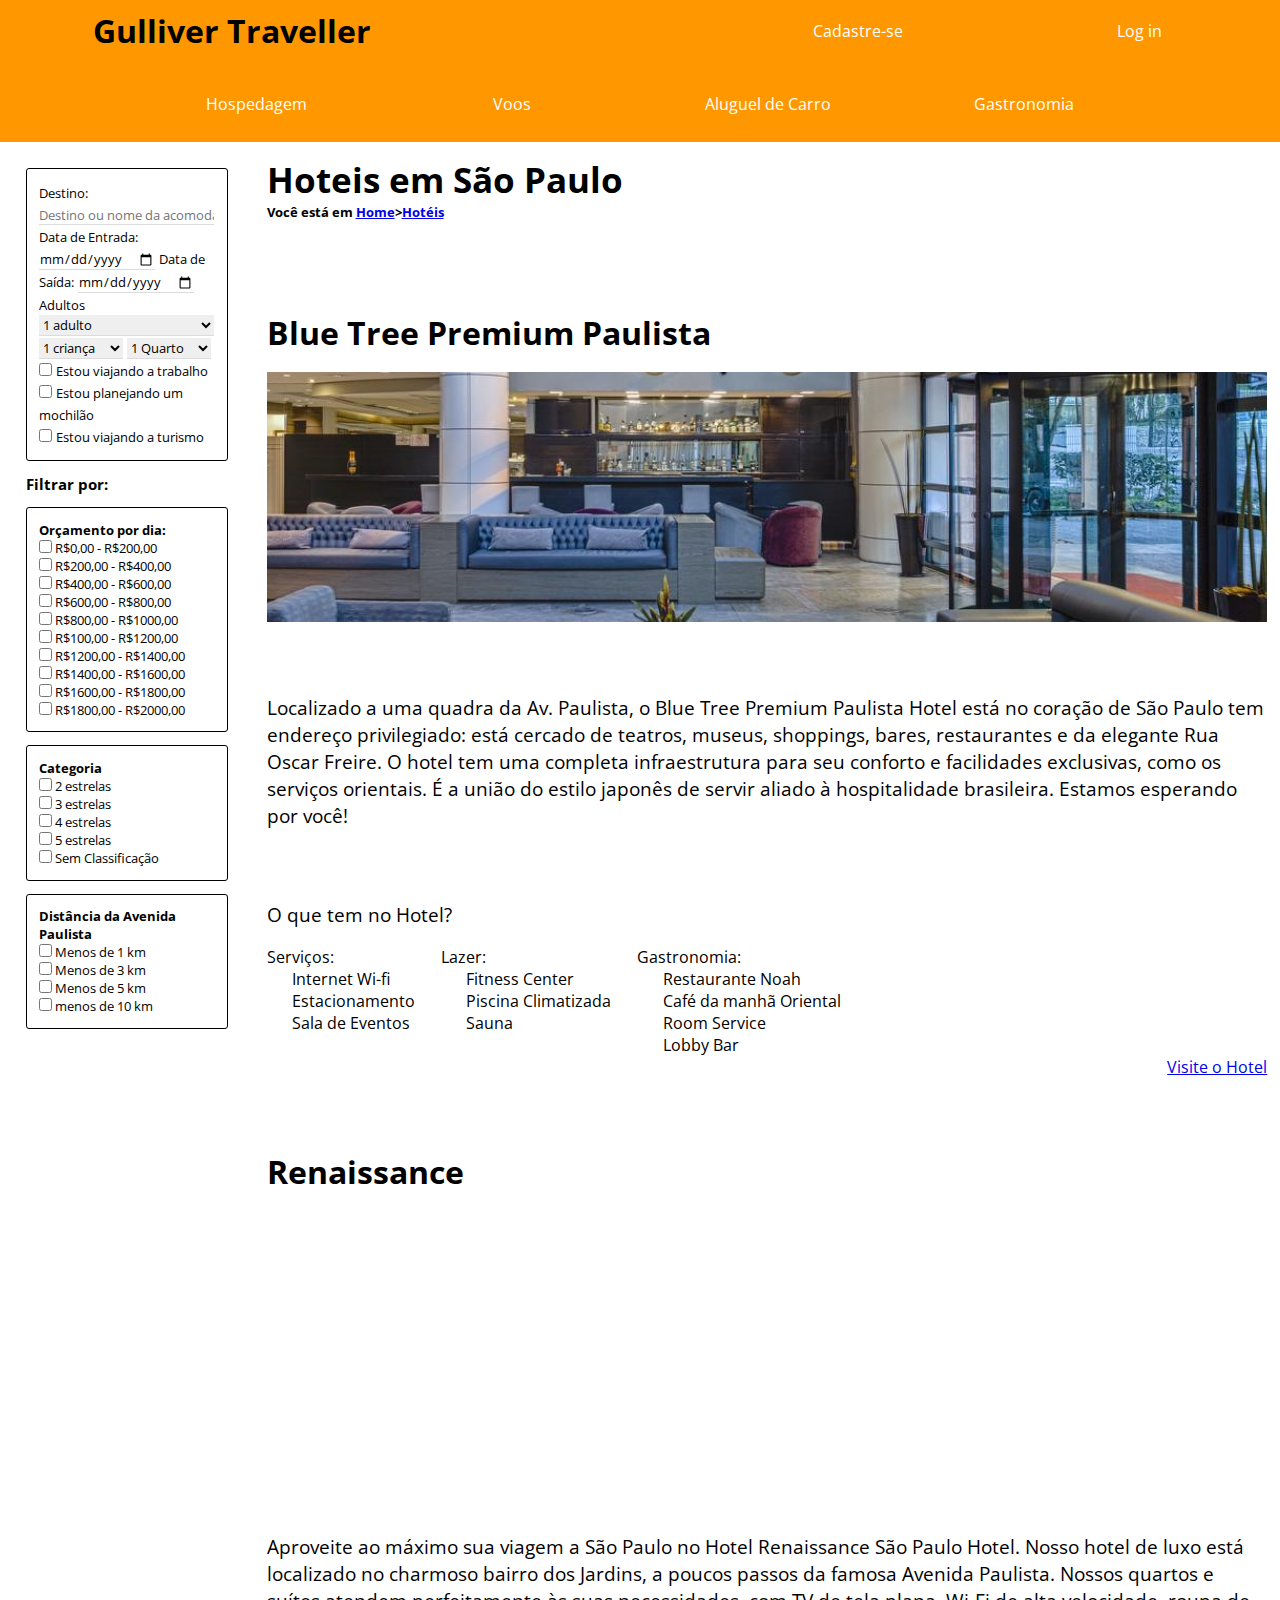
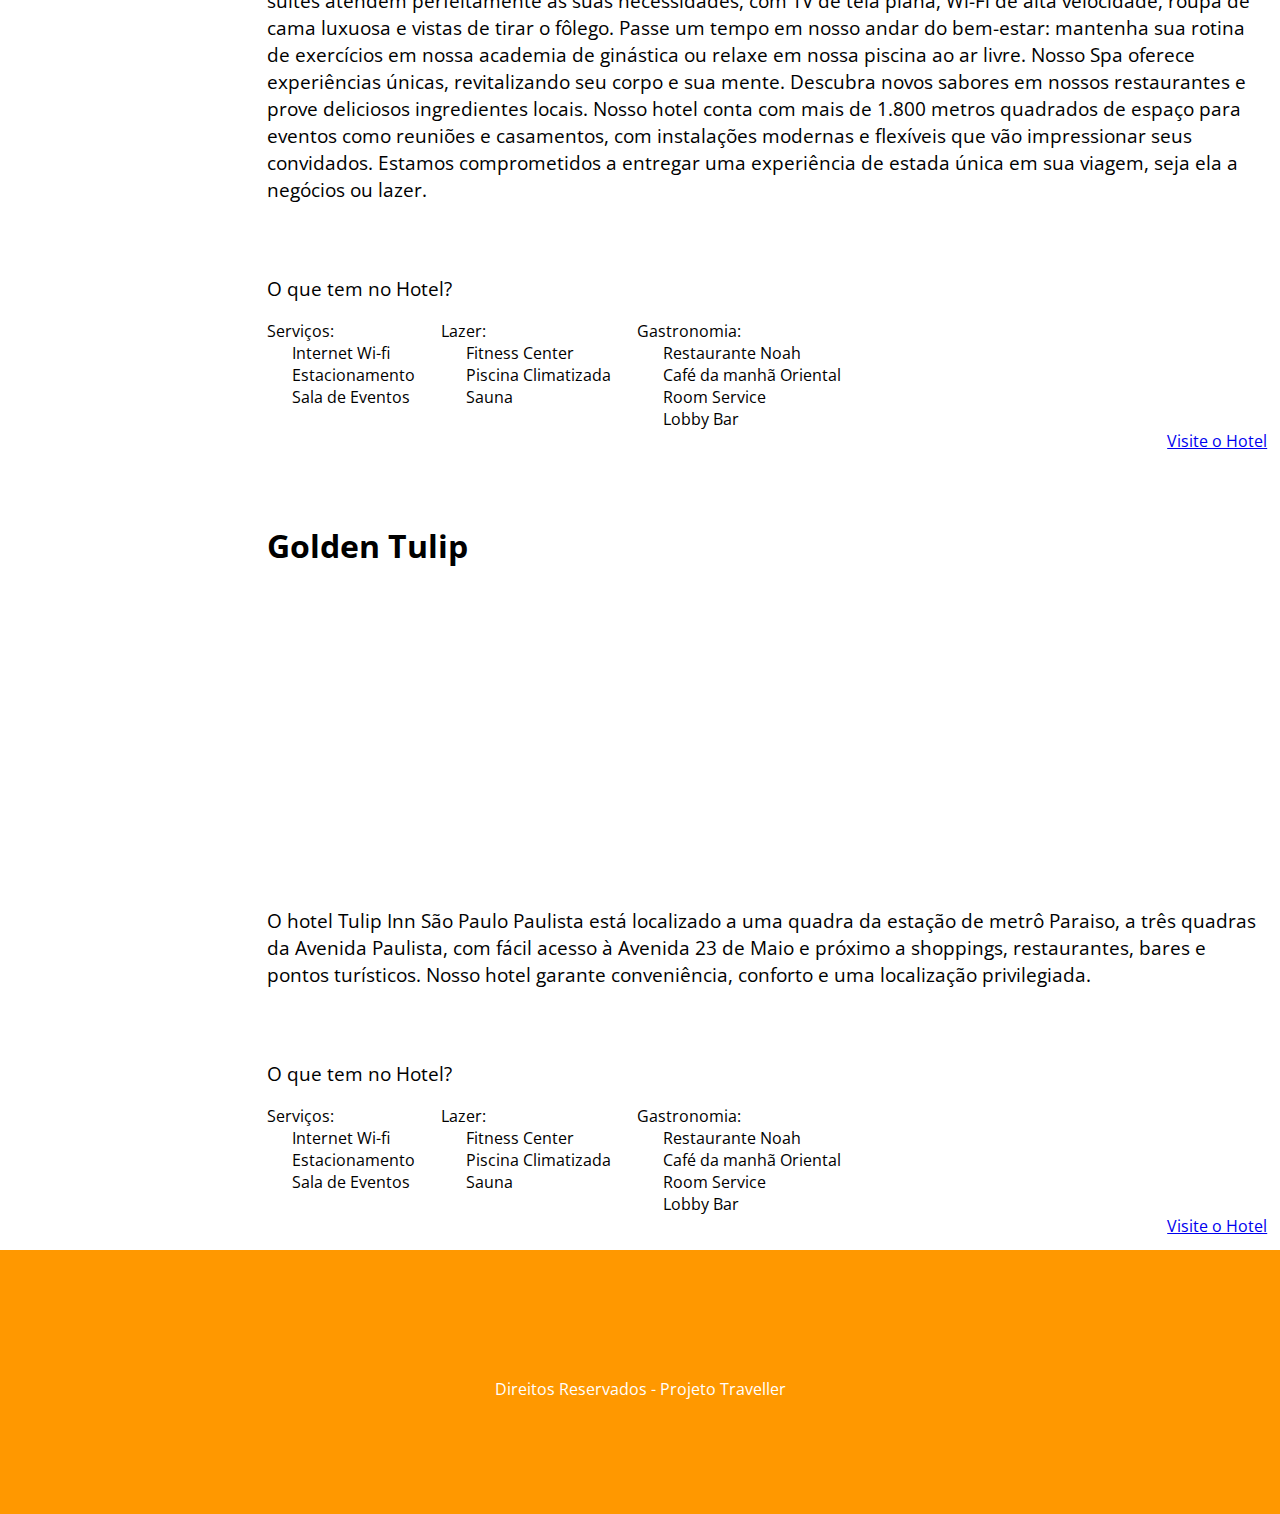
==== commit 268fb343: "[FIX] - Correcao main space header" ====
--- a/index.html
+++ b/index.html
@@ -447,6 +447,16 @@
         document.addEventListener("DOMContentLoaded", function () {
             toggleMenu();
         });
+
+        function marginMainHeader() {
+            const header = document.querySelector('header').offsetHeight;
+            const main = document.querySelector('main');
+
+            main.style.marginTop = header + 'px';
+        }
+    
+        window.addEventListener("resize", marginMainHeader);
+        marginMainHeader();
     </script>
 
 </body>
--- a/css/style.css
+++ b/css/style.css
@@ -77,7 +77,6 @@
 
 main {
     display: flex;
-    margin-top: 20vh;
 }
 
 .acessibilidade {
@@ -100,7 +99,7 @@
 }
 
 .navbar__item:hover {
-    background-color: orangered;
+    background-color: #ff9800;
     border-bottom: 1vh solid #fff;
 }
 .fechar__hamburguer{
@@ -189,7 +188,6 @@
 
 .ondeestou h1 {
     font-size: 2.2em;
-    margin-top: 2em;
 }
 
 .ondeestou h2 {
@@ -268,9 +266,7 @@
 /* MEDIA QUERY */
 
 @media(max-width: 1024px) {
-    main {
-        margin-top: 15vh;
-    }
+
 
     .ondeestou,
     .ondeestou h1,
@@ -312,10 +308,6 @@
 }
 
 @media(max-width: 450px) {
-
-    main {
-        margin-top: 6vh;
-    }
 
     .content {
         width: 100%;
@@ -411,7 +403,7 @@
         position: absolute;
         right: 0;
         cursor: pointer;
-        background-color: #ffffffe0;
+        margin: 6px;
         border-radius: 3px;
     }
 
@@ -431,7 +423,7 @@
     .fechar__hamburguer {
         justify-content: flex-end;
         padding: 3px;
-        display: flex;
+        /* display: flex; */
     }
 
     .hamburguer.open {
